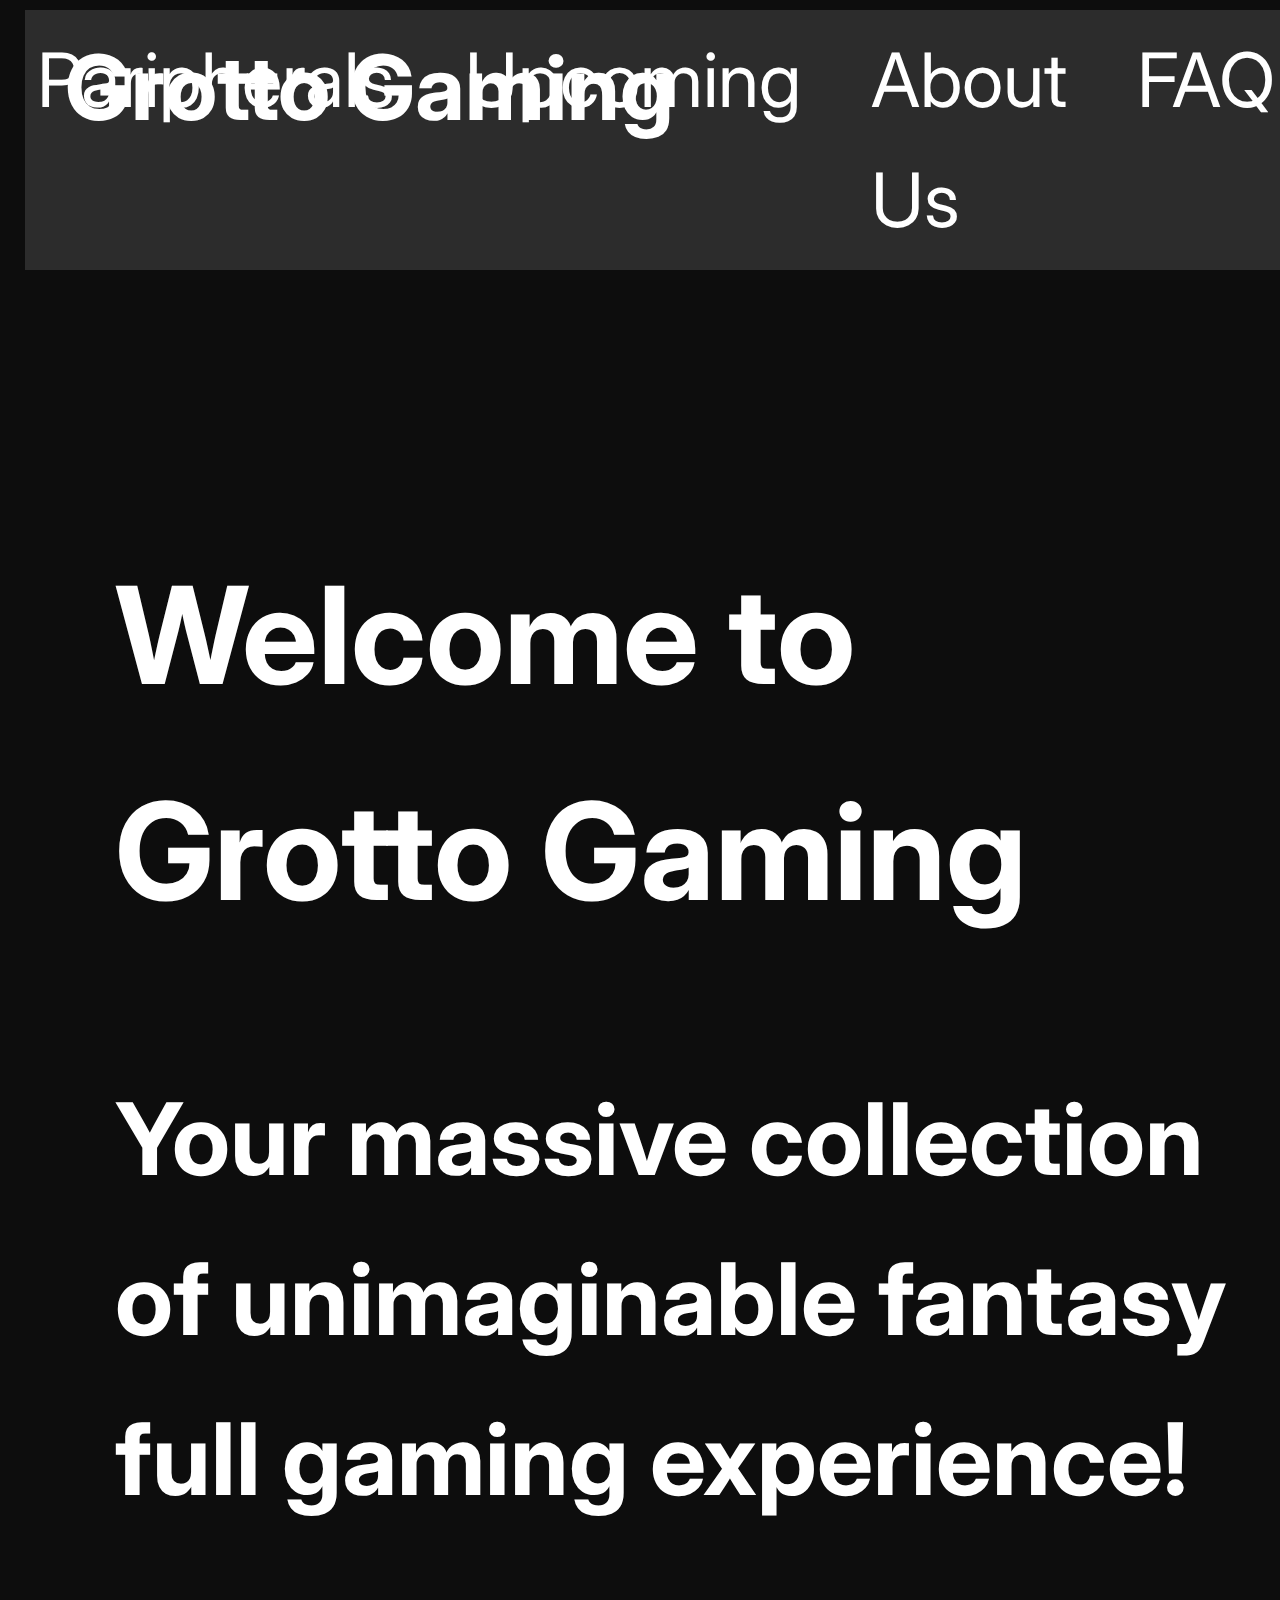
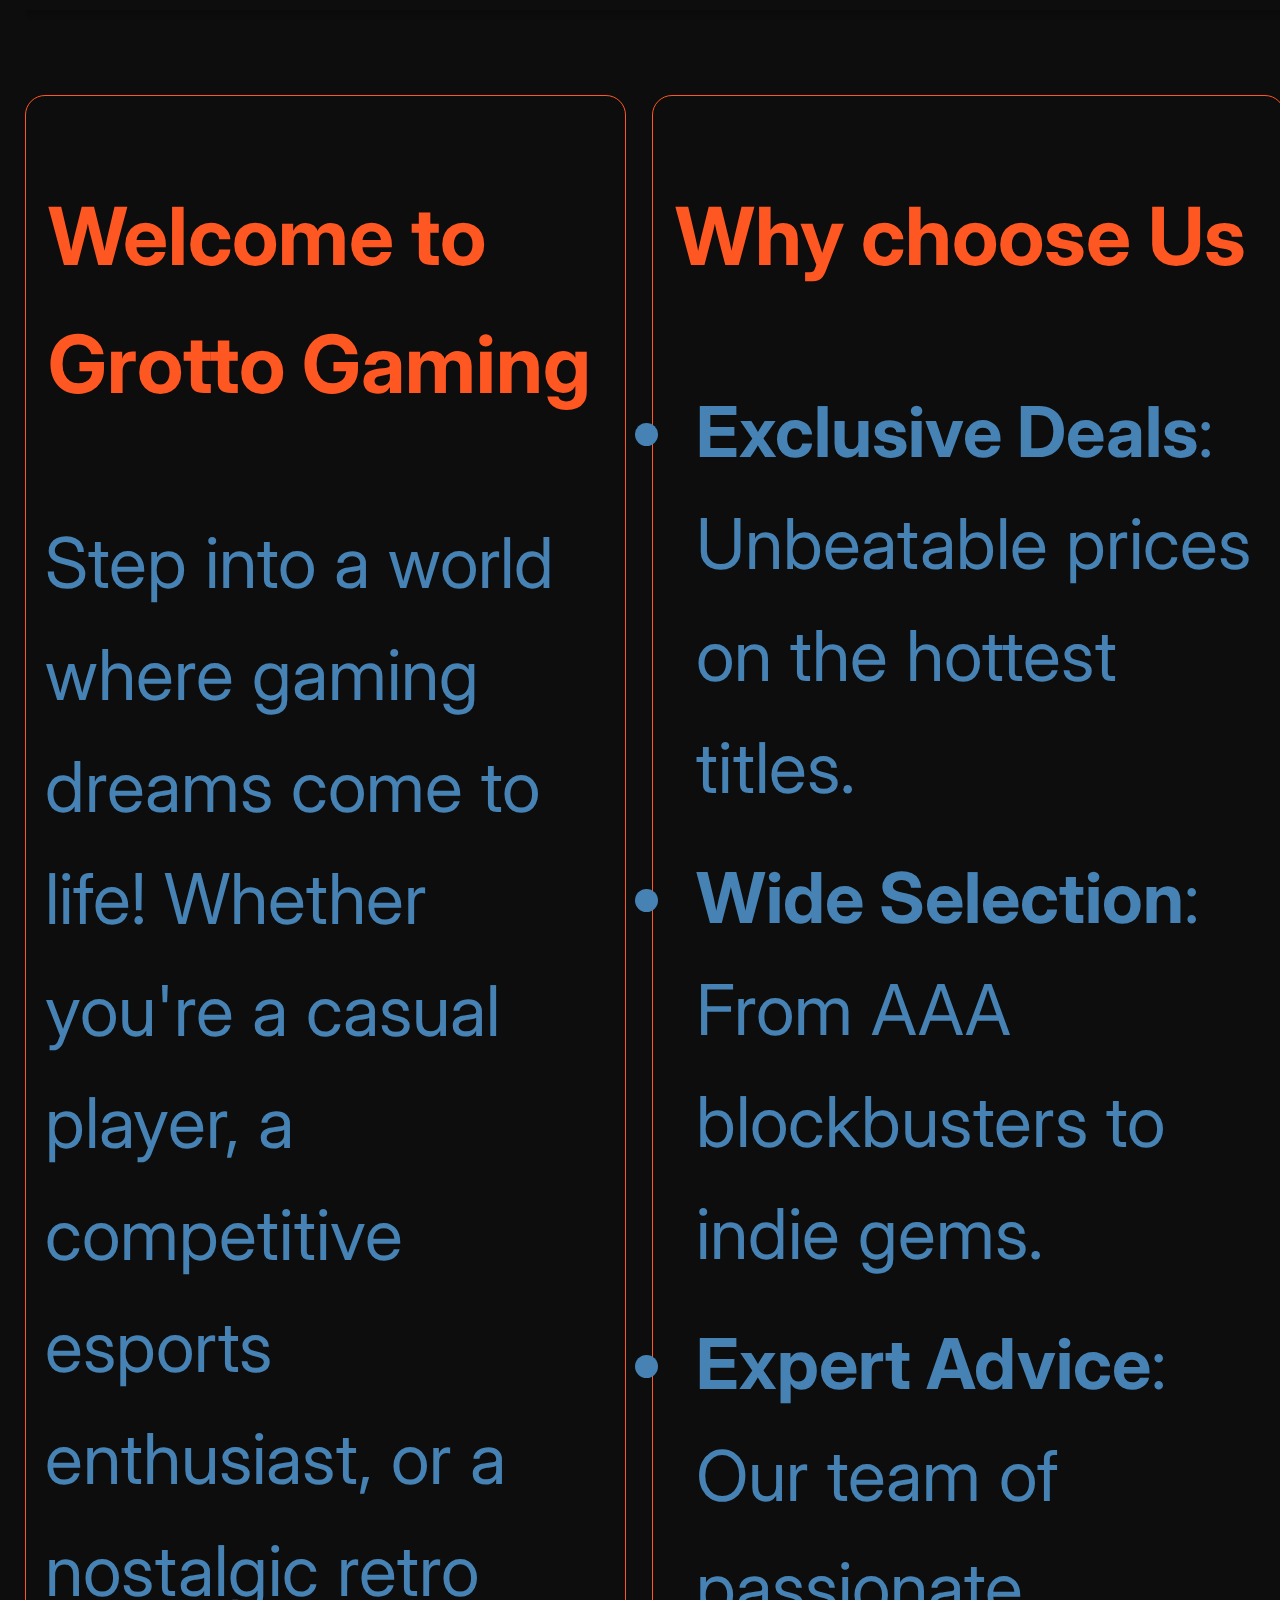
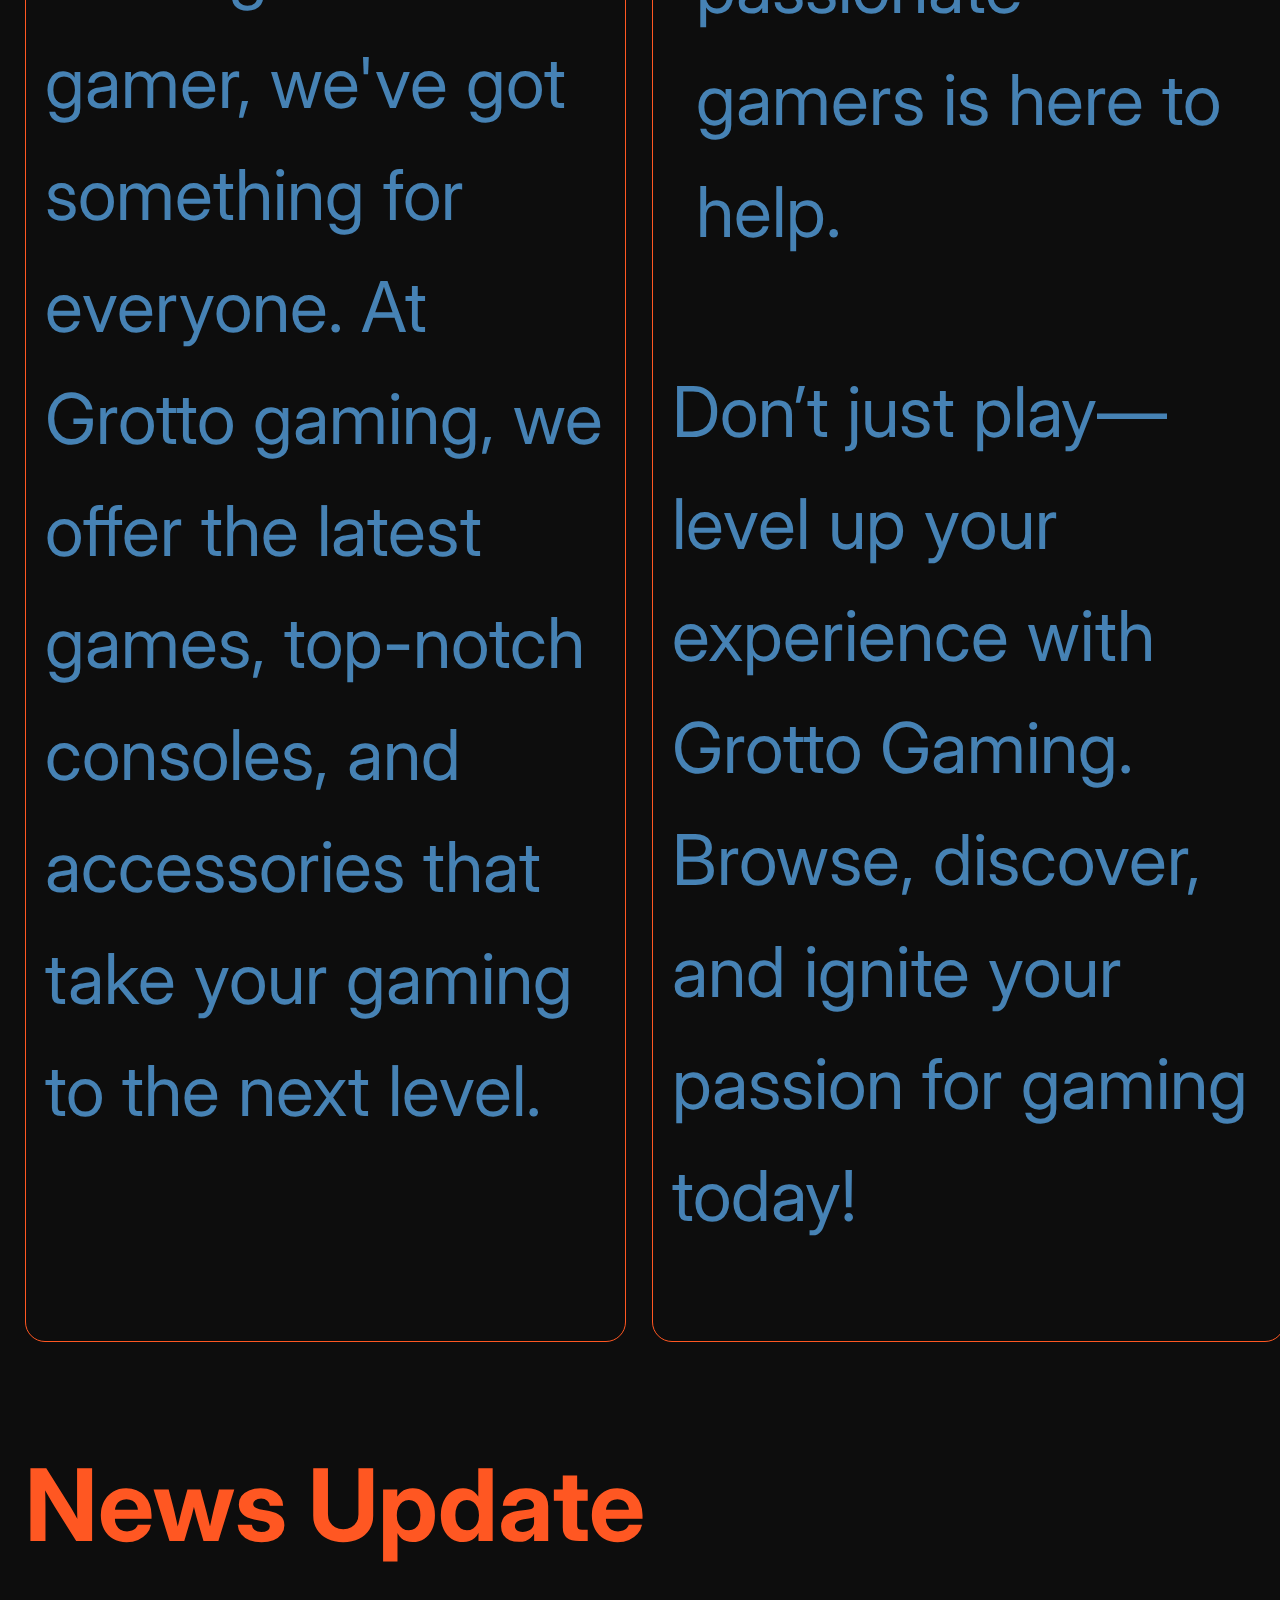
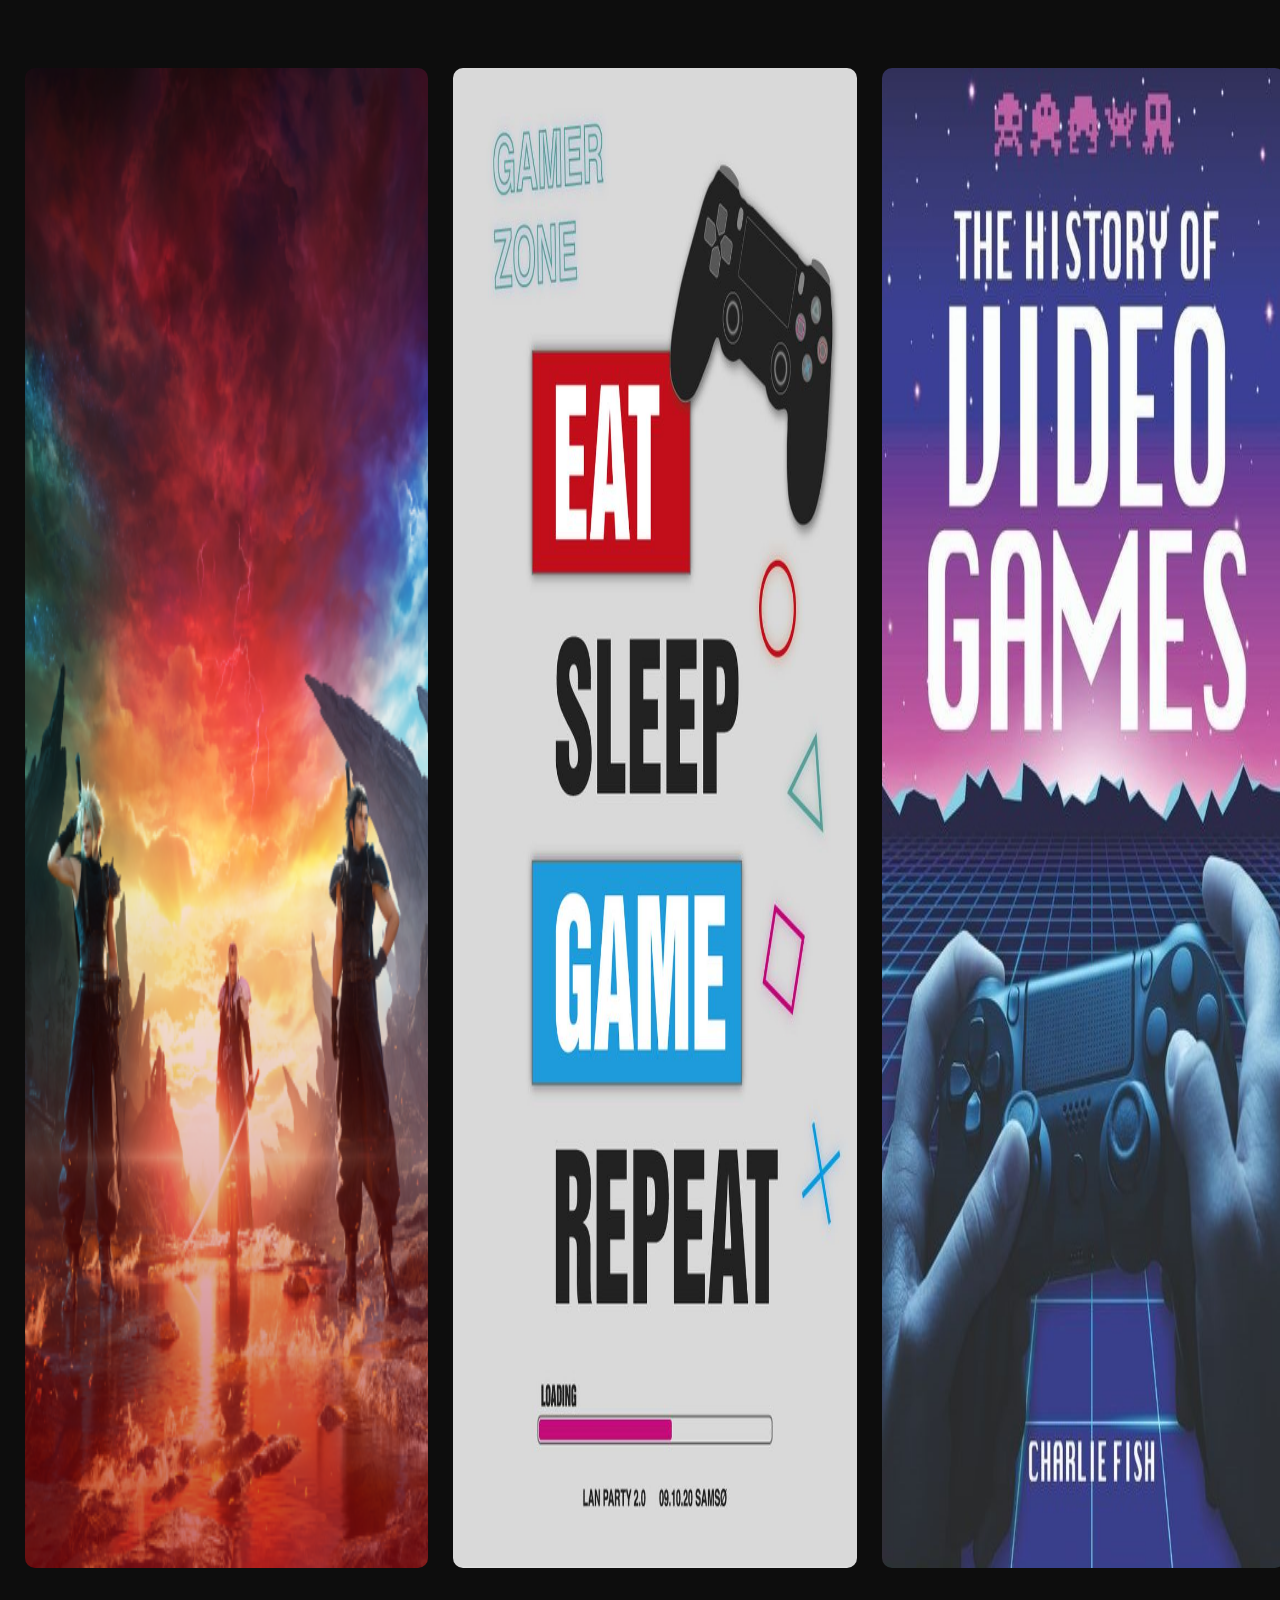
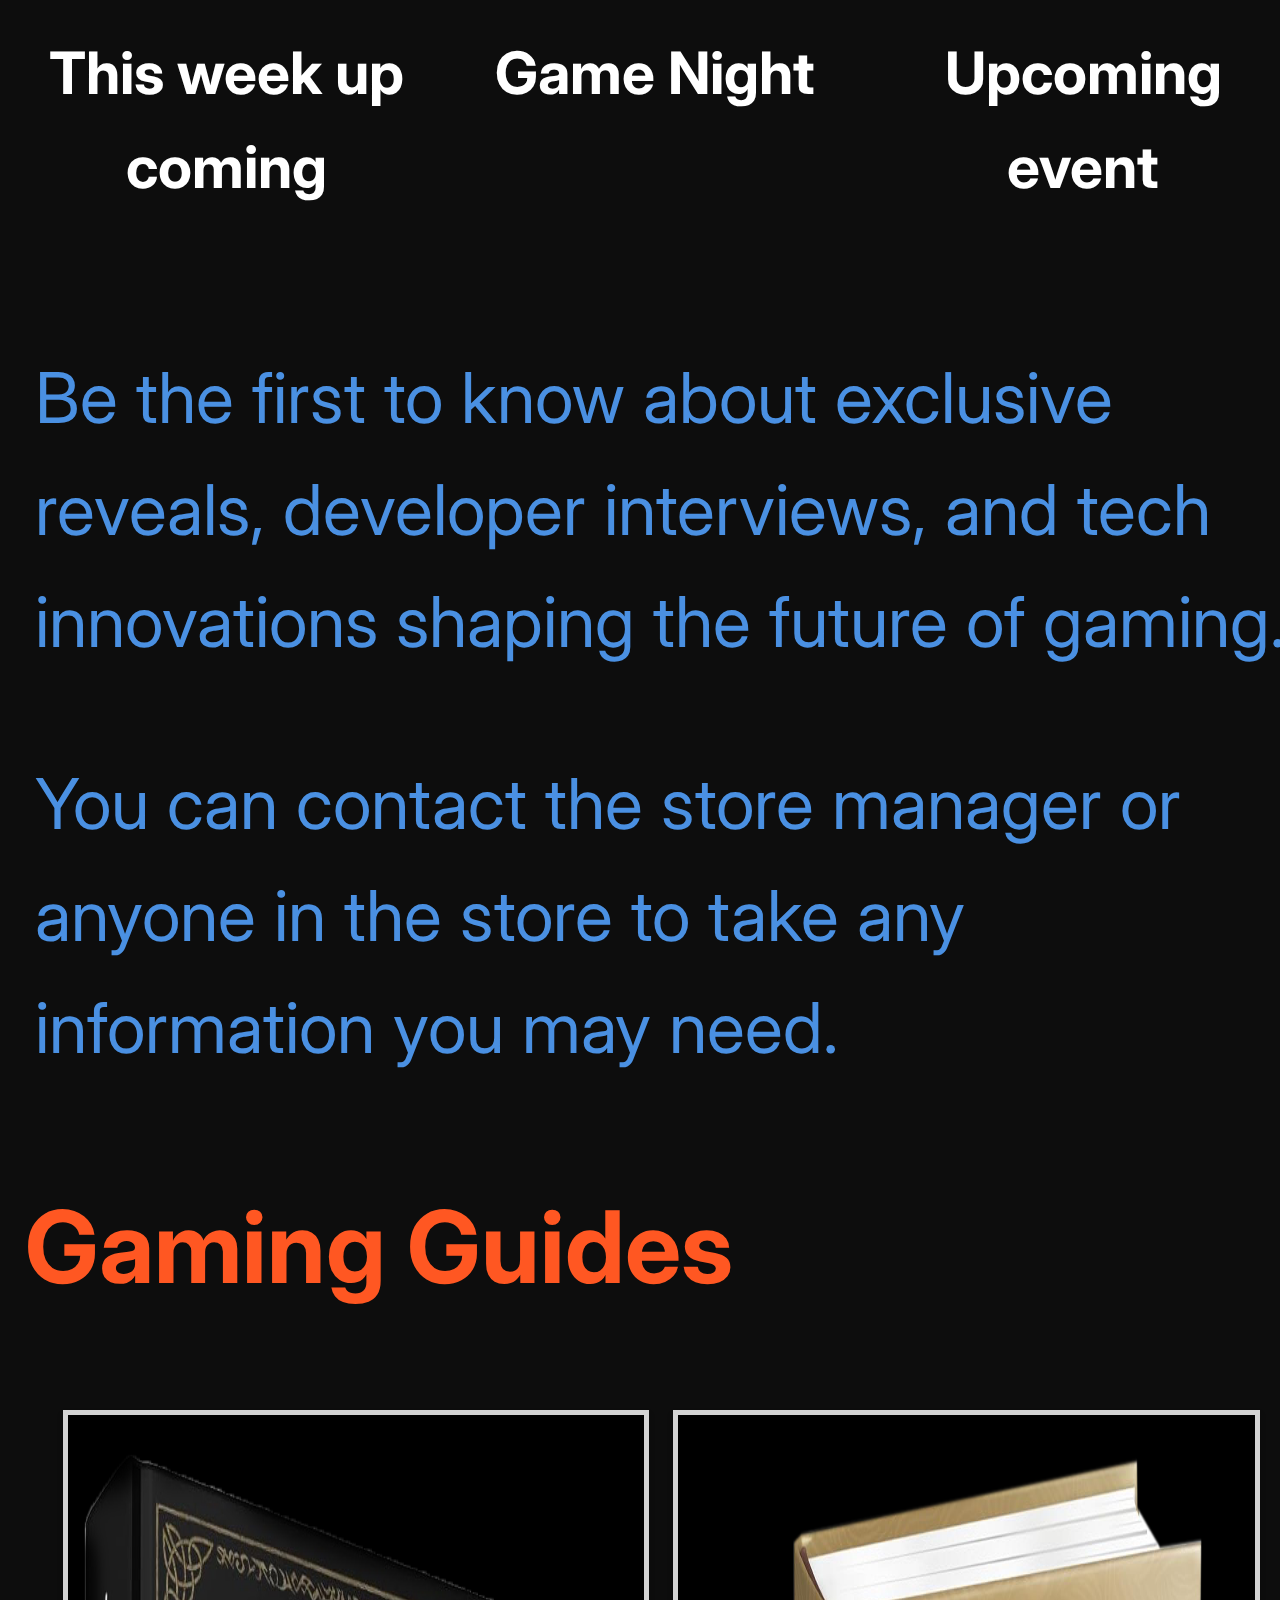
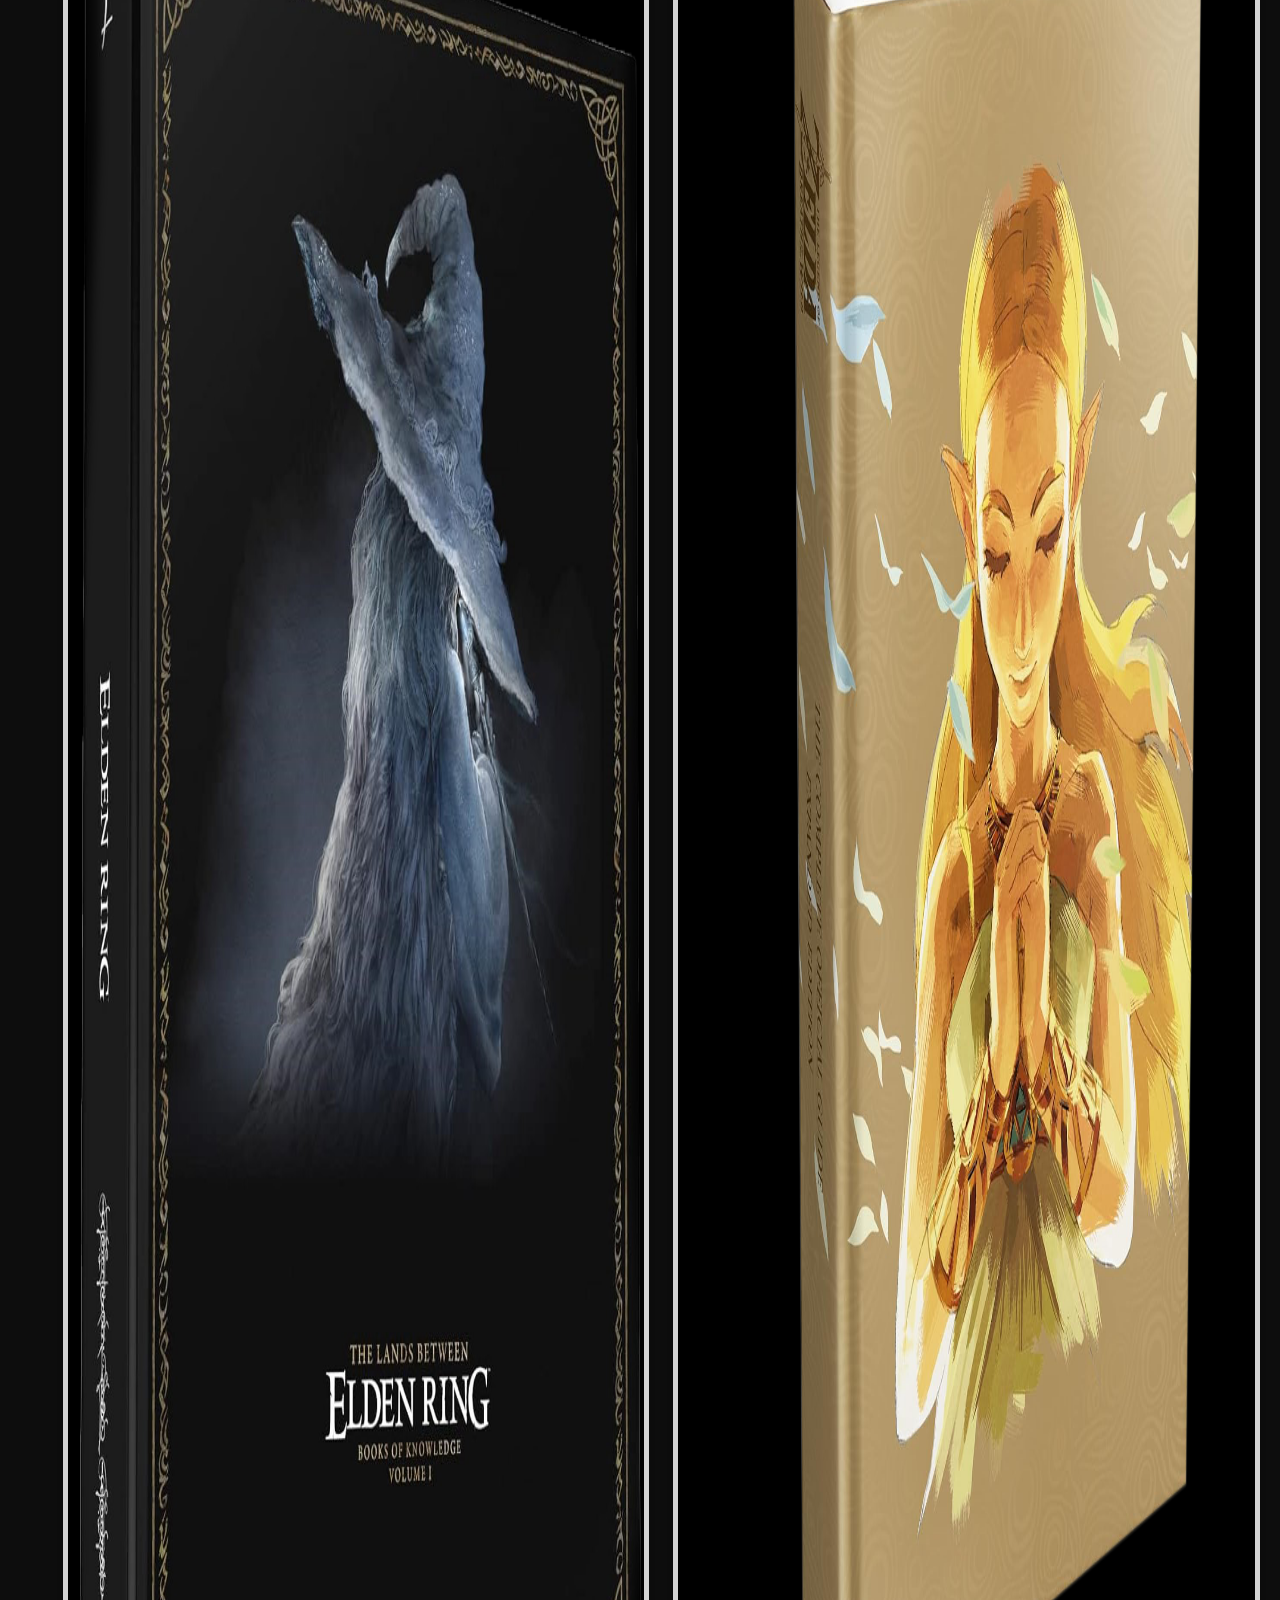
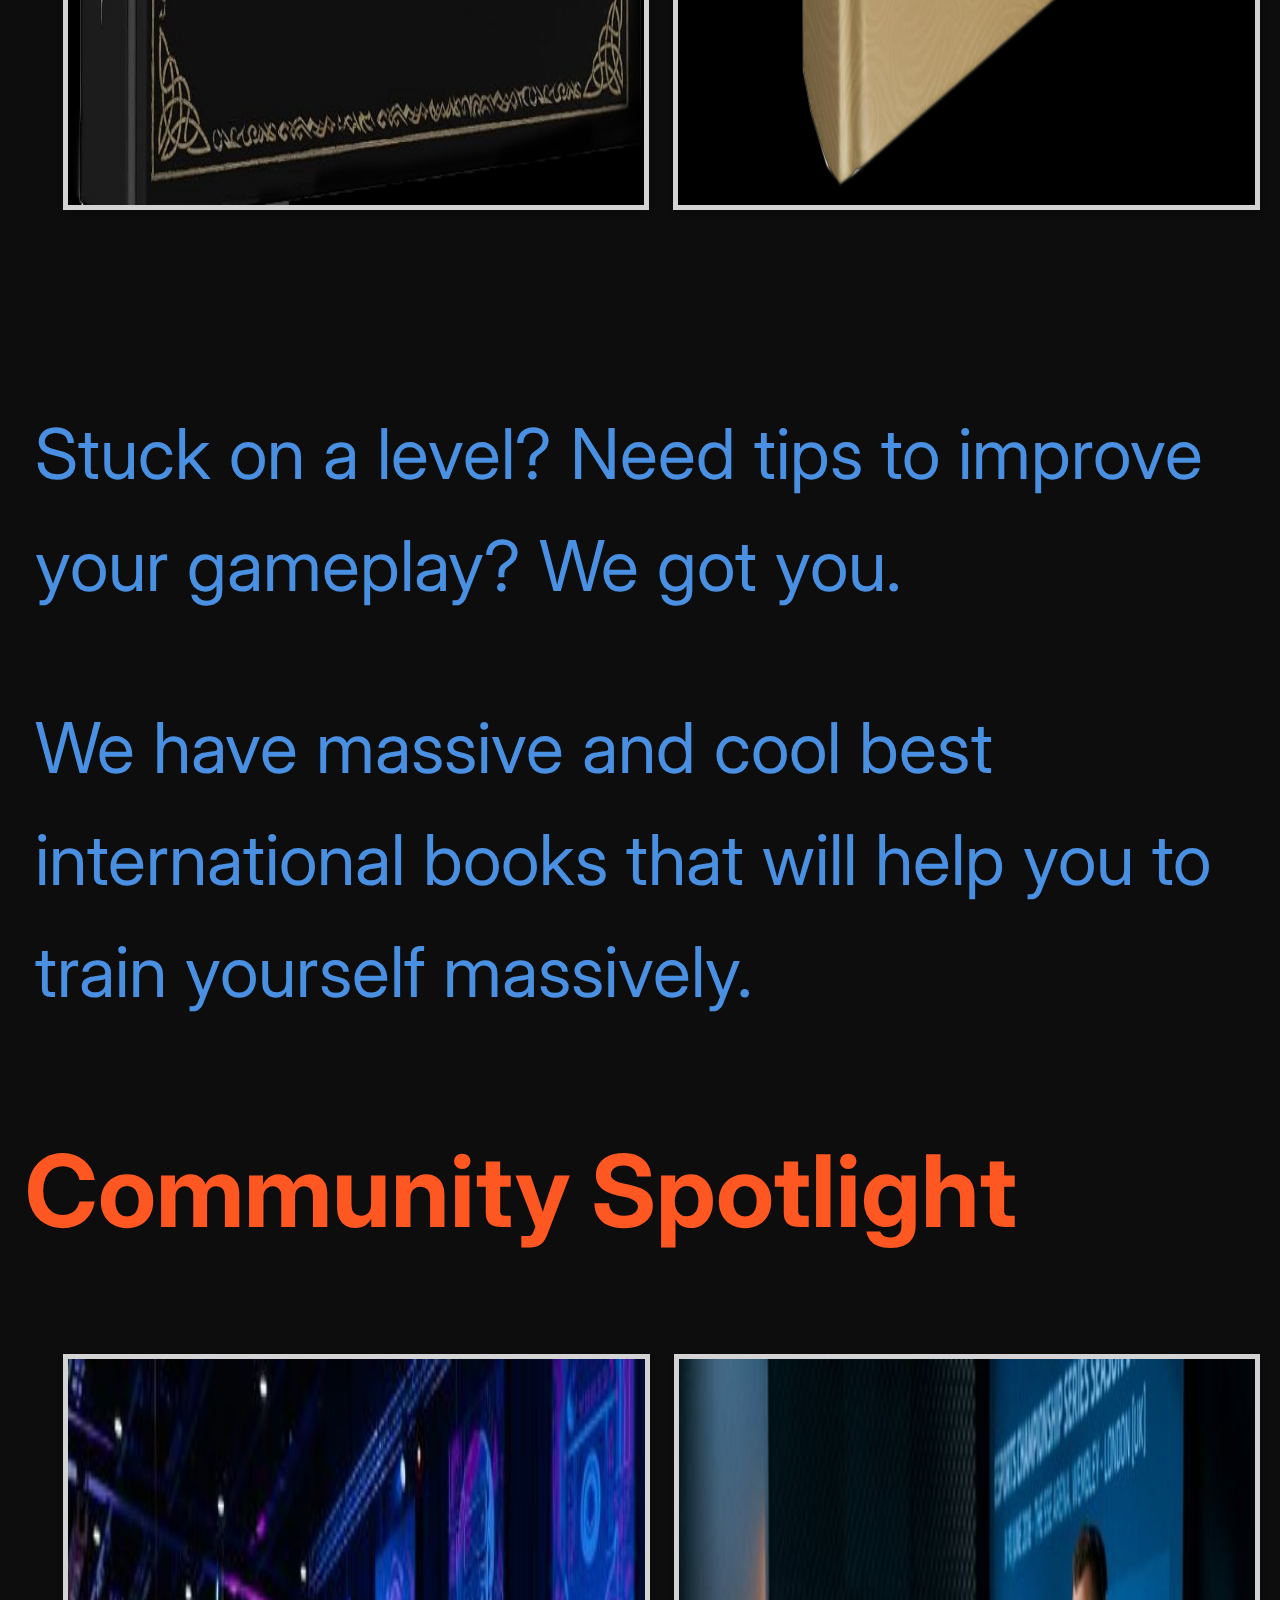
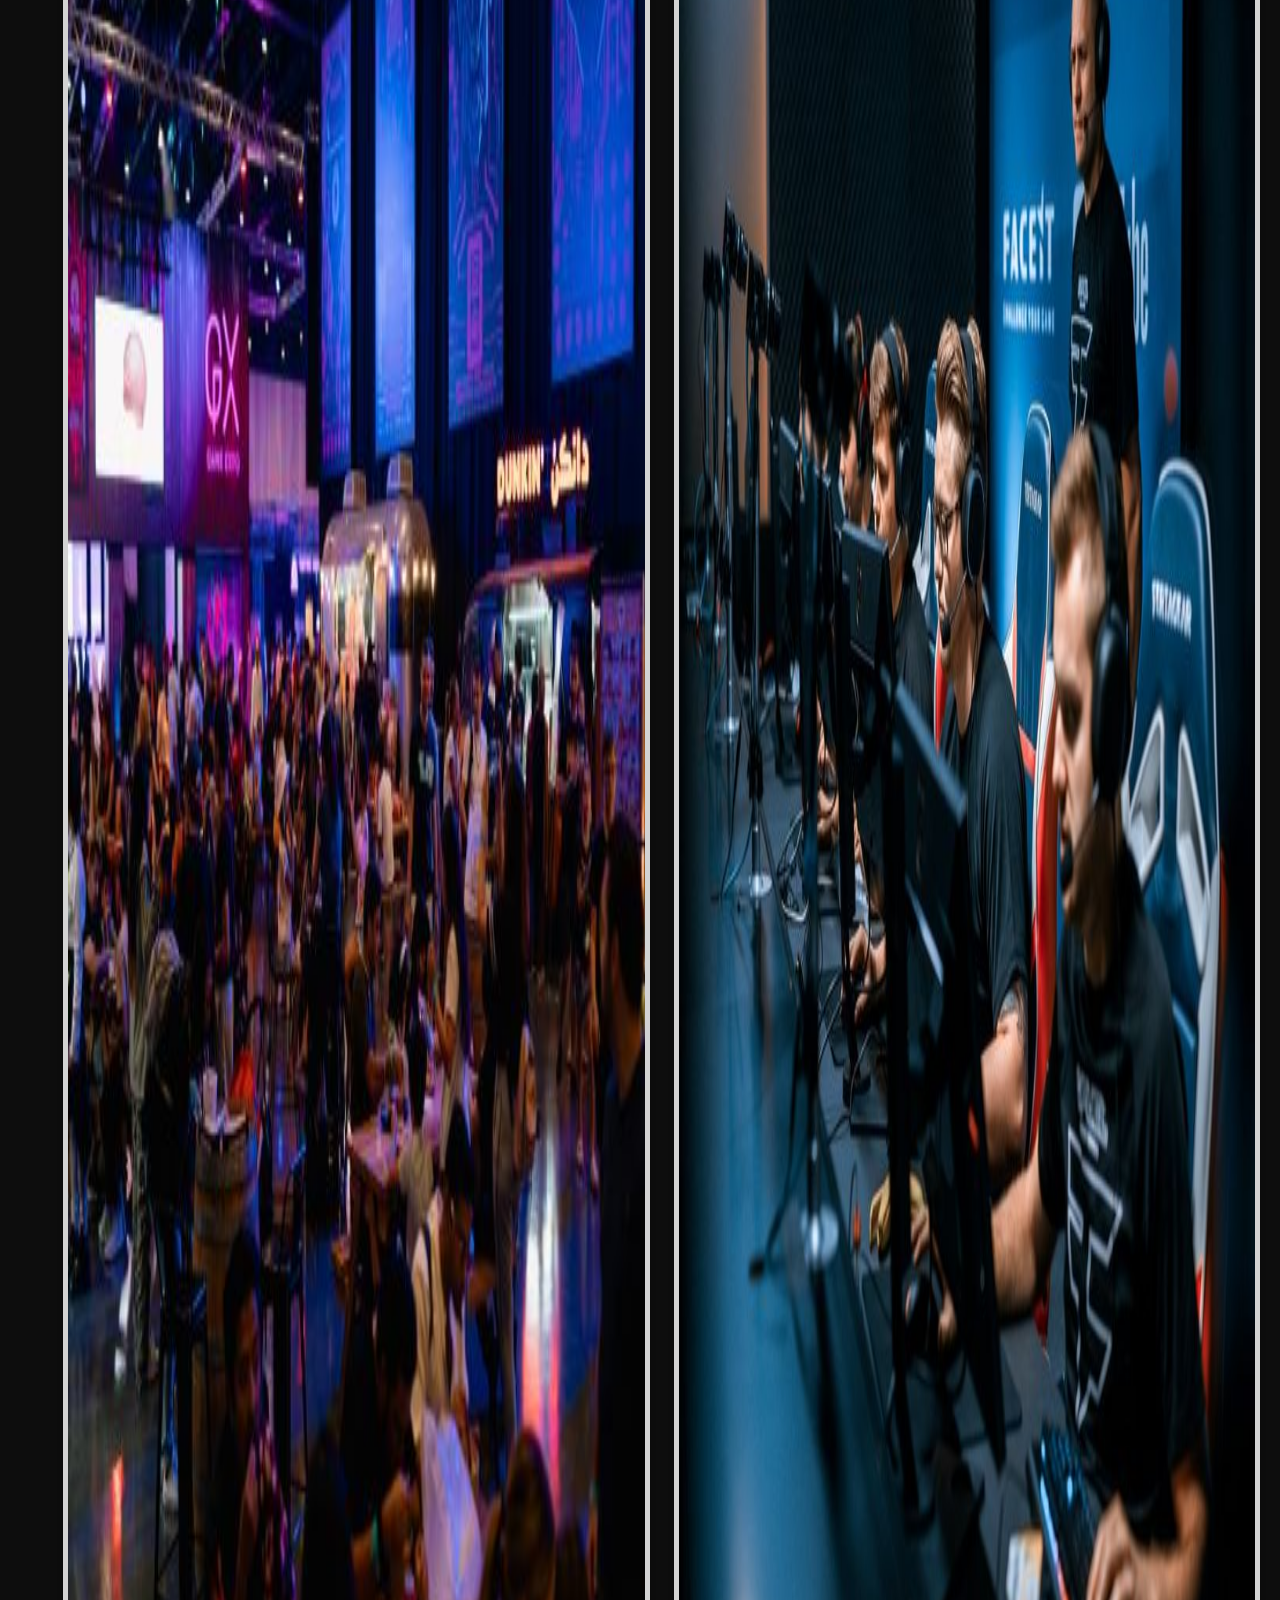
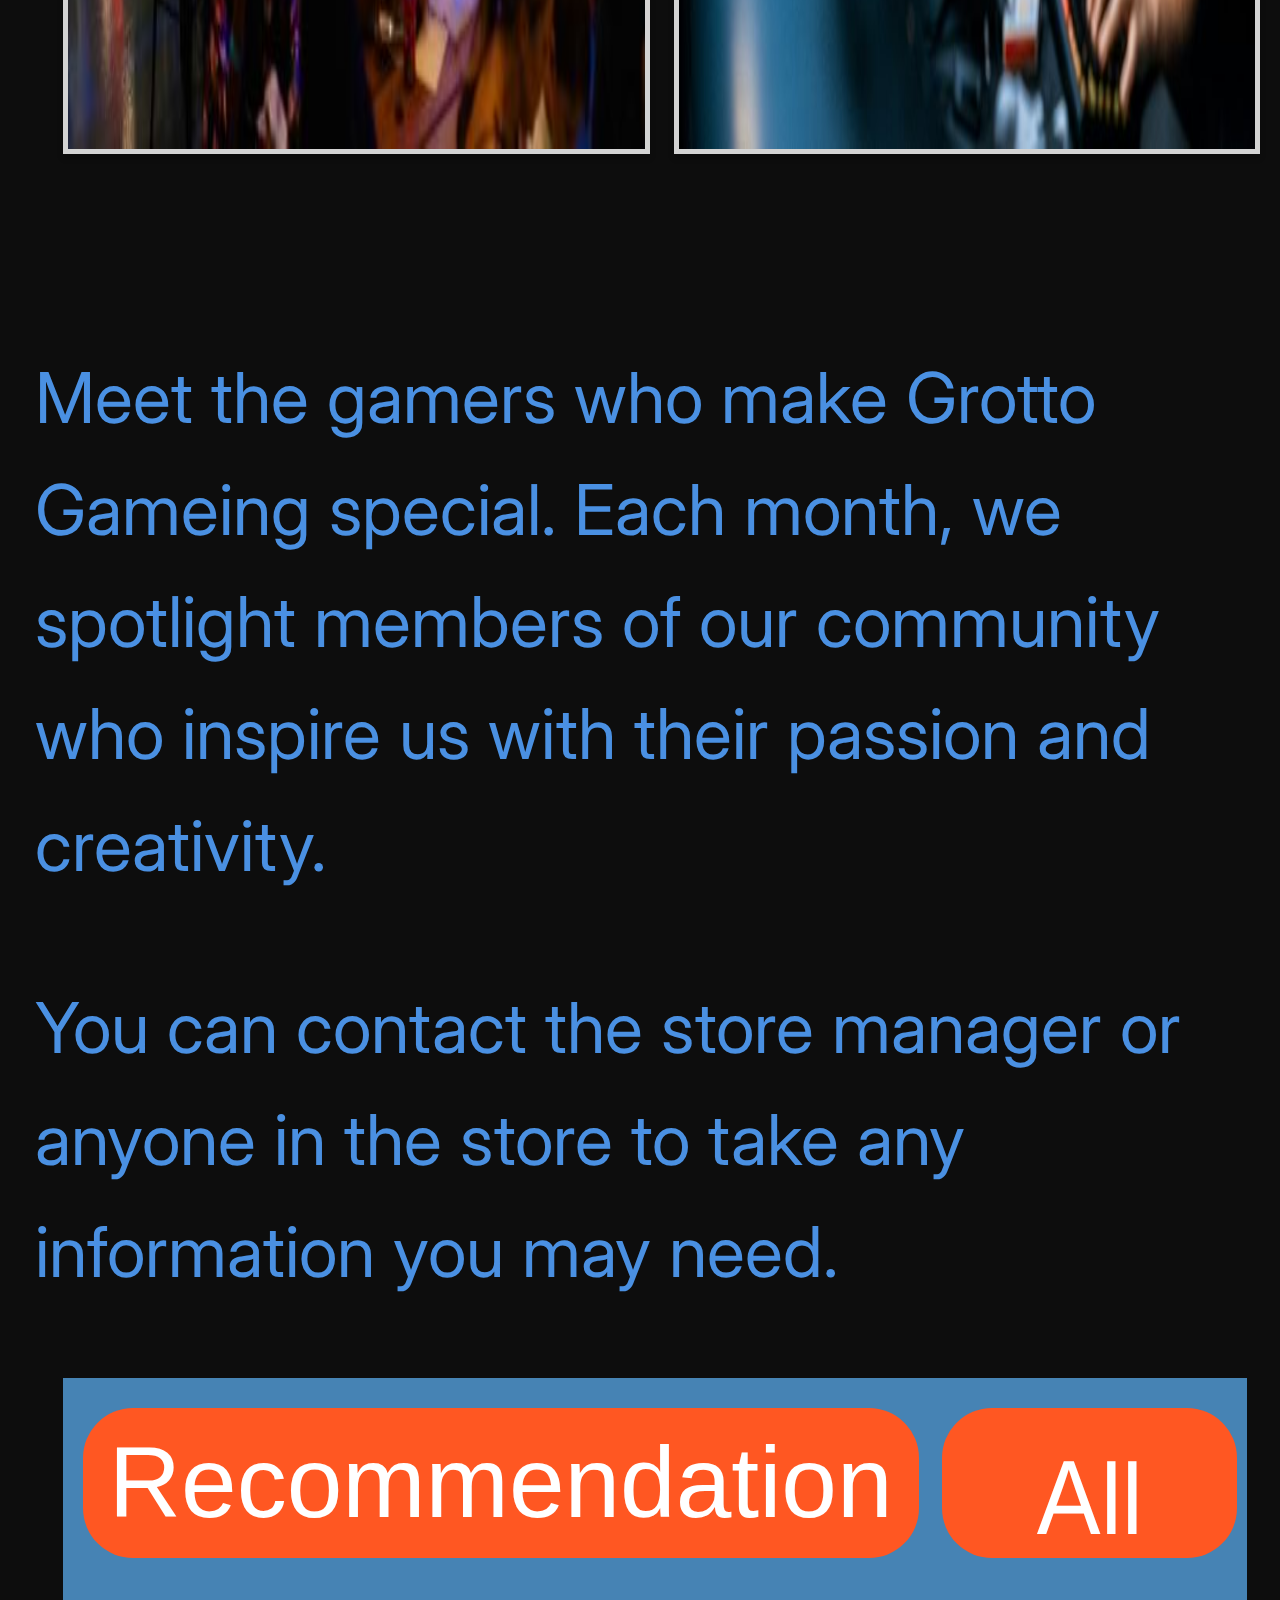
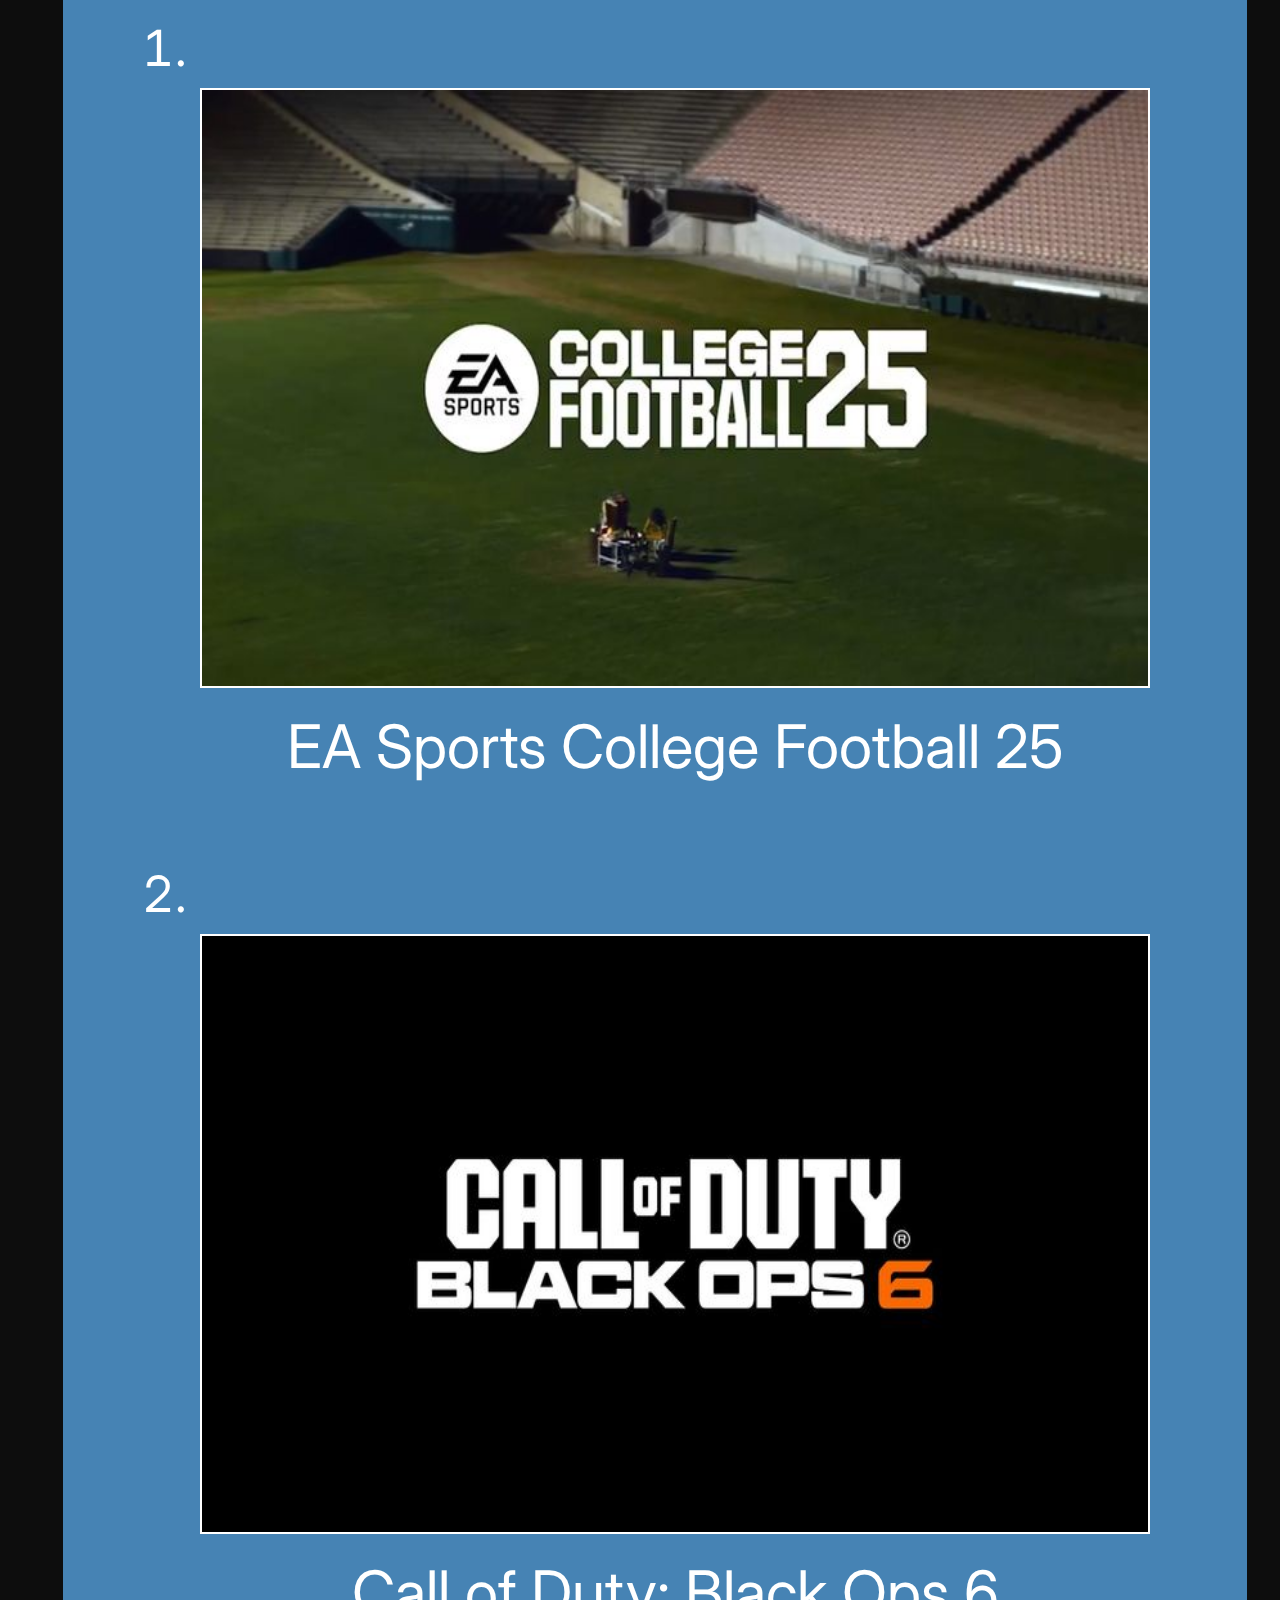
==== index.html @ 23c78274 "Updated files" ====
<!DOCTYPE html>
<html lang="en">
<head>
    <meta charset="UTF-8">
    <meta name="viewport" content="width=device-width, initial-scale=1.0">
    <link href="https://fonts.googleapis.com/css2?family=Inter:wght@400;500;700&display=swap" rel="stylesheet">
    <link href="https://fonts.googleapis.com/css2?family=Inter:wght@400;500;700&display=swap" rel="stylesheet">
    <link rel="apple-touch-icon" sizes="57x57" href="./favicons/apple-icon-57x57.png">
    <link rel="apple-touch-icon" sizes="60x60" href="./favicons/apple-icon-60x60.png">
    <link rel="apple-touch-icon" sizes="72x72" href="./favicons/apple-icon-72x72.png">
    <link rel="apple-touch-icon" sizes="76x76" href="./favicons/apple-icon-76x76.png">
    <link rel="apple-touch-icon" sizes="114x114" href="./favicons/apple-icon-114x114.png">
    <link rel="apple-touch-icon" sizes="120x120" href="./favicons/apple-icon-120x120.png">
    <link rel="apple-touch-icon" sizes="144x144" href="./favicons/apple-icon-144x144.png">
    <link rel="apple-touch-icon" sizes="152x152" href="./favicons/apple-icon-152x152.png">
    <link rel="apple-touch-icon" sizes="180x180" href="./favicons/apple-icon-180x180.png">
    <link rel="icon" type="image/png" sizes="192x192"  href="./favicons/android-icon-192x192.png">
    <link rel="icon" type="image/png" sizes="32x32" href="./favicons/favicon-32x32.png">
    <link rel="icon" type="image/png" sizes="96x96" href="./favicons/favicon-96x96.png">
    <link rel="icon" type="image/png" sizes="16x16" href="./favicons/favicon-16x16.png">
    <link rel="manifest" href="./favicons/manifest.json">
    <meta name="msapplication-TileColor" content="#FF5722">
    <meta name="msapplication-TileImage" content="./favicons/ms-icon-144x144.png">
    <meta name="theme-color" content="#0D0D0D">
    <title>HOME</title>
    <link rel="stylesheet" href="./styles/main.css">

</head>
<body>
    <!---------------------------------------------- navigation --------------------------------->
    <header>
        <div id="navigation-icon">
          <span style="font-size:30px;cursor:pointer" onclick="openNav()">&#9776;</span>
        </div>
        <a href="./index.html" class="logo-text" > Grotto Gaming</a>
        <div id="navigation-mySidenav" class="navigation-sidenav">
          <a href="javascript:void(0)" class="closebtn" onclick="closeNav()">&times;</a>
          
          <nav id="myLinks">
            <a href="./index.html">Home</a>
            <a href="./games.html">Games</a>
            <a href="./console.html">Consoles</a>
            <a href="./peripherals.html">Paripherals</a>
            <a href="./up.html">Upcoming</a>
            <a href="./about.html">About Us</a>
            <a href="./FAQ.html">FAQ</a>
          </nav>
        </div>
        <!---------------------------------------------- navigation ------------------------------------------>
    </header>
    <!----------------------------------------- main video ------------------------------------------------->
    <main class="main_home">
        <div class="home-main-container">
            <!-- https://www.w3schools.com/html/html5_video.asp -->
            <video autoplay muted loop style="width: 100%;" >
                <source src="./Image/Home/Home-main.mp4" type="video/mp4" style="width: 100%;">
                
                Your browser does not support the video tag.
            </video>
            <!-- https://www.pinterest.com/pin/766174955371480524/       -->
            <div class="game-main-text">
                <h1>Welcome to Grotto Gaming</h1>
                <p>Your massive collection of unimaginable fantasy full gaming experience! </p>
            </div>
        </div>
    </main>
    <!----------------------------------------- main video ------------------------------------------------->     
    <section id="home">
        <!------------------------ Intreduction about the store and why chooes us ------------------------------->
        <div class="home-int-container">
            <div>
                <h2 class="home-grid-text-h1">Welcome to Grotto Gaming</h2>
                <p class="home-grid-text">Step into a world where gaming dreams come to life! Whether you're a casual player, a competitive esports enthusiast, or a nostalgic retro gamer, we've got something for everyone. At Grotto gaming, we offer the latest games, top-notch consoles, and accessories that take your gaming to the next level.</p>
            </div>
            <div>
                <h2 class="home-grid-text-h1">Why choose Us</h2>
                <ul class="home-bullets">
                    <li class="home-grid-text"><b>Exclusive Deals</b>: Unbeatable prices on the hottest titles.</li>
                    <li class="home-grid-text"><b>Wide Selection</b>: From AAA blockbusters to indie gems.</li>
                    <li class="home-grid-text"><b>Expert Advice</b>: Our team of passionate gamers is here to help.</li>

                </ul>
                <p class="home-grid-text">Don’t just play—level up your experience with Grotto Gaming. Browse, discover, and ignite your passion for gaming today!</p>
            </div> 
            <!------------------------ Intreduction about the store and why chooes us ------------------------------->
        </div>
        <!------------------------------ image navigation butterns  ------------------------------------------------->
        <!-- I took it down because it wasn't really useful on the website.  -->
            
        <!------------------------------ image navigation butterns  ------------------------------------------------->  
        </div>
        <!---------------------------------------- 3 sections in the home page  ------------------------------------->
        <div class="home-3-section-container">
            <h2 class="home-section-heder">News Update</h2>
            <div class="home-news-container">
                <div>
                    <img src="./Image/Home/home_news-2.png " alt="News Imagers">
                    <h3>This week up coming</h3> 
                </div>
                <div>
                    <img src="./Image/Home/home_news.jpg"  alt="News Imagers">
                    <!-- link = https://www.pinterest.com/pin/37436240648570365/  -->
                    <h3>Game Night</h3> 
                </div>
                <div>
                    <img src="./Image/Home/home_news-3.jpg"  alt="News Imagers">
                    <!-- link = https://www.pinterest.com/pin/37436240648570365/  -->
                    <h3>Upcoming event</h3> 
                </div>
                
            </div>
            <p class="home-section-heder-p"> Be the first to know about exclusive reveals, developer interviews, and tech innovations shaping the future of gaming.</p>
            <p class="home-section-heder-p">You can contact the store manager or anyone in the store to take any information you may need.</p>
            <h2 class="home-section-heder">Gaming Guides</h2>
            <div class="home-guides-container">
                <div>
                    <img src="./Image/Home/home-guide-1.png" alt="Gaming Guide Imagers" style="width: 100%;">
                     <!-- link =  https://www.amazon.com/Elden-Ring-Official-Strategy-Guide/dp/3869931140/ref=sr_1_2?crid=2HWYRDYK45POS&dib=eyJ2IjoiMSJ9.[base64].iPh1K5n8HJ_gXhseOfi_b9lCf3HVFvK-gCQdmaUvj1U&dib_tag=se&keywords=game+guide&qid=1735624446&s=books&sprefix=game+gu%2Cstripbooks-intl-ship%2C437&sr=1-2-->
                </div>
                <div>
                    <img src="./Image/Home/home-guide.png"  alt="Gaming Guide Imagers 2" style="width: 100%;" >
                    <!-- link = https://www.amazon.com/Legend-Zelda-Complete-Official-Expanded/dp/1911015486  -->
                </div>
                
            </div><br>
            <p class="home-section-heder-p">Stuck on a level? Need tips to improve your gameplay? We got you.</p>
            <p class="home-section-heder-p">We have massive and cool best international books that will help you to train yourself massively.</p>
            <h2 class="home-section-heder"> Community Spotlight</h2>
            <div class="home-community-container">
                <div>
                    <img src="./Image/Home/home-Community-1.jpg" alt="Community Spotlight Imagers" style="width: 100%;">
                     <!-- link =  https://www.pinterest.com/pin/1115485401445334868/-->
                </div>
                <div>
                    <img src="./Image/Home/home-Community-2.jpg"  alt="Community Spotlight Imagers 2" style="width: 100%;" >
                    <!-- link = https://www.pinterest.com/pin/863776403552106678/ -->
                </div>
                
            </div><br>
            <p class="home-section-heder-p"> Meet the gamers who make Grotto Gameing special. Each month, we spotlight members of our community who inspire us with their passion and creativity.</p>
            <p class="home-section-heder-p">You can contact the store manager or anyone in the store to take any information you may need.</p>
        </div>
        <!---------------------------------------- 3 sections in the home page  ------------------------------------->
        <!------------------------------------------------ recommendation banner  ---------------------------------->
        <div class="home-banner">
            <div class="home-recommendation-buttons">
                <button class="home-recommendation-buttons-buttons" id="recommendation">Recommendation</button>
                <a class="home-recommendation-buttons-buttons" href="./games.html" id="all">All</a>

            </div>
            <ol>
                <div class="recommendation-container">
                    <!-- In the wireframe for the recommendation section, I used a normal numbered list to display the recommendation games. However, it was not goog on website, so it been replaced with a visually appealing banner that showcases the games along with their images. -->
                        <div class="recommendation-game">
                            <!-- https://www.pinterest.com/pin/592364157265360217/ -->
                            <li></li><img  class="banner-image" src="./Image/Home/recommend 1.jpg" alt="recommendation 1" >
                            <p>EA Sports College Football 25</p>
                        </div>
                        <div class="recommendation-game">
                        <!-- https://www.pinterest.com/pin/192388215326646506/ -->
                            <li></li><img  class="banner-image" src="./Image/Home/recommend 2.jpg" alt="recommendation 2" >
                            <p>Call of Duty: Black Ops 6</p>
                        </div>
                        <div class="recommendation-game">
                        <!-- https://www.pinterest.com/pin/714946509633903673/ -->
                            <li></li><img  class="banner-image" src="./Image/Home/recommend 3.jpg" alt="recommendation 3" >
                            <p>Helldivers 2</p>
                        </div>
                        <div class="recommendation-game">
                        <!-- https://www.pinterest.com/pin/168251736076907522/ -->
                            <li></li><img  class="banner-image" src="./Image/Home/recommend 4.jpg" alt="recommendation 4" >
                            <p>Sonic X Shadow Generations</p>
                        </div>
                </div>
            </ol>
            
        </div>
        
        <!--------------------------------------- recommendation banner  ------------------------------------------------>         
    </section>
    <!----------------------------------------------- footer ------------------------------------------------------------->
    <footer>
        <div class="footer-container">
           
            <div>
                <h2 id="contact_us"><b>Contact Us</b></h2>
                <p>leave us a message:</p>
                <form>
                    <input type="text" id="fname" name="firstname" placeholder="Your name.."  >
                    <input type="text" id="lname" name="lastname" placeholder="Your last name.." >
                    <input type="email" id="emal" name="email" placeholder="Your email.." >
                    <textarea id="subject" name="subject" placeholder="Write your message.." style="height:170px"></textarea><br>
                    <input type="submit" value="Submit" >
                </form>
            </div>
            <div>
                <img id="footer-logo" src="./Image/Logo.png" alt="logo">
            </div>

        </div>
        <!-- https://www.flaticon.com/ -->
        <div class="footer-icon">
            <div class="icon"><img class="icon-img" src="./Image/Footer/facebook.png" alt="icon img 1" ></div>
            <div class="icon"><img class="icon-img" src="./Image/Footer/instagram.png"alt="icon img 2"></div>
            <div class="icon"><img class="icon-img" src="./Image/Footer/pinterest.png" alt="icon img 3"></div>
            <div class="icon"><img class="icon-img" src="./Image/Footer/tik-tok.png" alt="icon img 5" ></div>
        </div> 
        <p id="footer-right">&copy; 2025 Grotto gameing Company. All rights reserved.</p>
    </footer>
    <!----------------------------------------------------------- footer -------------------------------------------------->
    <script src="./scripts/game-store.js"></script><!--link the scrip file --> 
</body>
</html>
---- styles/main.css ----
/* https://www.w3schools.com/css/default.asp */
body {
    color: #ffffff;/* Sets the text color to white */
    font-family: 'Inter', 'Open Sans', Arial, sans-serif;
    font-size: 15px;
    line-height: 1.6; /* Sets the line height to 1.6 times the font size for better readability */
    margin: 15px;
    padding: 10px;
    background-color: #0D0D0D;/* Sets the background color to a dark (#0D0D0D) */
    overflow-x: hidden; /* Prevents horizontal scrolling by hiding any content overflowing on the x-axis */
    width: 100%;

}
h1{
    color: #FF5722;/* Sets the heading color to a vibrant orange  */
    text-align: center; /* Centers the text alignment for the h1 element */ 
}

h2{
    color: #4682B4 ;/* Sets the color of secondery coler a soft blue  */
   
}

/* navigation  */

header{
    transition: background-color .5s;/* Smoothly transitions the header's background color over 0.5 seconds */
    position: fixed; /* Keeps the header fixed at the top of the page */
    width: 100%;
    z-index: 1000;/* Ensures the header stays above other elements on the page */

}
.navigation-sidenav {
    height: 95%;
    width: 0;
    position: fixed;/* Keeps the sidebar fixed to the left side of the viewport */
    z-index: 1;/* Places the sidebar above most content but below the header */
    top: 0;
    left: 0;
    background-color: #111; /* Sets a dark background color for the sidebar */
    overflow-x: hidden;/* Hides horizontal overflow content within the sidebar */
    transition: 0.5s;/* Adds a smooth transition when the sidebar's width changes */
    padding-top: 60px;
}
  
.navigation-sidenav a {
    padding: 8px 8px 8px 32px;
    text-decoration: none;/* Removes underline styling from links */
    color: #FFFFFF;
    display: block;/* Ensures each link is displayed as a block for better spacing */
    transition: 0.3s;
    font-size: 30px;
}
  
.navigation-sidenav a:focus {
    color: #f1f1f1; /*change the back ground coler when clicking the navigation menu */

}
  
.navigation-sidenav .closebtn {
    position: absolute; /* Positions the close button relative to the sidebar */
    top: 0;
    right: 25px;
    margin-left: 50px;
}
.logo-text{
    text-decoration: none;
    color: #ffffff; /* logo font color */
    font-weight: bold;
    position: absolute; /* Place it independently */
    top: 6px; /* Adjust vertical positioning */
    left: 60px; /* Adjust horizontal positioning */ 
    font-size: 50px; /* Adjust size */
    z-index: 1100; /* Ensure it appears above other elements */
    transition: margin-left 0.5s ease; /* Smooth movement */
}
#navigation-icon {
    transition: margin-left .5s;
    padding: 16px;
    background-color: #2c2c2c;  /* navigation bar background color */
    width: 100%;
    margin-bottom: 10px;
    padding-right: 16px;
    border-radius: 20px;
    color: #ffffff;  /* hammberger mark color */
    
}
/* end of the navigation */


/* footer */
.footer-container{
    width: 85%;
    position: relative;/* Relative positioning for all elements inside the tag */
    padding: 2%;
    justify-content: center;/* Center the content horizontally */
    margin: 3%;
}

/* Styles for the contact us heading */
#contact_us { 
    color: #0056b3;
    text-align: center;/* Center-align the text */
    font-size:40px;    
}

/* Styling for text inside divs within the footer container */
.footer-container div p{
    color: #ffffff;
}
/* contact from */
input[type=text], select, textarea {
    width: 100%;/* Make input fields span full width */
    padding: 12px;
    border: 1px solid #ff5722;/* Set border color to match theme */
    margin-top: 6px;
    margin-bottom: 16px;
    resize: vertical;/* Allow vertical resizing of textarea */
    background-color: #000000;
    font-size: 30px;
    color: #333333;   
}

/* Styles for email input fields */
input[type=email] {
    width: 100%;
    padding: 12px;
    border: 1px solid #ff5722;
    margin-top: 6px;
    margin-bottom: 16px;
    resize: vertical;/* Allow resizing */
    background-color: #000000;
    font-size:30px;
}
/* Focus styles */
input[type=text]:focus {
    background-color: #4682b4;/* Change background color on focus */
    color: #ffffff;/* Change text color on focus */
} 
/* Focus styles */
input[type=email]:focus {
    background-color: #4682b4;
    color: #ffffff;
} 
/* Focus styles */
textarea:focus {
    background-color: #4682b4;
    color: #ffffff;
}
/* Styles for the submit button */   
input[type=submit] {
    background-color: #ff5722;
    color: #ffffff;
    padding: 12px 20px;
    border: none;
    cursor: pointer;
    height: 65px;
    font-size: 100%;
    text-align: center;/* Center-align the button text */
}

input[type=submit]:hover {
    background-color: #4682b4; /* Change background color on hover */
}
/* end of the contact from */
#footer-logo{
    justify-content: center;
    padding: 20px;
    width: 75%;
    height: 75%;
    position: relative;/* Relative positioning for adjustments */
}


/* social media icons flexboxe */
/* Styles for social media icons */
.icon-img{
    width: 50px;
    height: 50px;
    
}
.footer-icon{
    display: flex;/* Use flexbox for alignment */
    justify-content: left;/* Align icons to the left */
    gap: 13px;
    margin: 5%;
    
}
/* Styles for the footer text on the copy right side */
#footer-right{
    text-align: center;
    color: #999999;
}
/* end of the footer */

/* Start of home page */
/* main imge of the ome page */
section{
    margin-top: 5%;
}
.home-main-container{
    margin-top: 100px;
    width: 100%;
    overflow: hidden; /* Prevents overflow of content */
    text-align: left;
    border-radius: 20px;
    
    
}
/* Video styles */
video{
    object-fit: cover;  /* Ensures the video covers its container */
    box-shadow: 0px 4px 6px rgba(0, 0, 0, 0.2);/* Adds shadow for video*/
    
}
.game-main-text{
    
    top: 3%;
    text-align: left;
    font-weight: bold;
    bottom: 2%;
}


/* main imge of the home page */
/* interoduction  */
.home-int-container{
    position: relative;
    margin-top: 2%;
    display: grid;/* Sets layout to grid */
    grid-template-columns: auto auto;/* Two-column layout */
    gap: 2%;
    width: 100%;

}
.home-int-container div{
    border: 1px solid #FF5722;
    padding: 10px;
    border-radius: 20px;  /* Rounds the corners */

}

.home-grid-text-h1{
    padding-left: 2%;
    color: #FF5722;
}
.home-grid-text {
    color: #4682b4;
    
}
.home-bullets{
    padding-left: 4%;
}

/* 3 sectiones iin the home page */
/* section 1 */
.home-section-heder{
    color: #FF5722;
    text-align: left;/* Aligns text to the left */
    position: relative;/* Positions element relative to its normal position */

}
/* section hedders styles */
.home-section-heder-p{
    color: #4a90e2;
    position: relative;
}
/* News container styles */
.home-news-container{
    display: flex;/* Sets layout to flexbox */
    width: 100%;
    gap: 2%; /* Adds space between items */
    justify-content: center;/* Centers the content */
}
.home-news-container div{
    width: 100%;  
    justify-items: center;/* Centers items */
}
/* News images styles */
.home-news-container div img{
    width: 100%;
    height: 300px;/* Sets fixed height */
    border-radius: 10px;
}
/* News titles styles */
.home-news-container div h3{
    text-align: center;   
}
/* end section 1 */


/* Section 2 and 3 containers */
.home-guides-container, .home-community-container{
    display: grid;/* Sets layout to grid */
    margin: 3%;
    gap: 4%;/* Adds space between grid items */
}
.home-guides-container div img, .home-community-container div img{
    border: 5px solid #d3d3d3;
    box-shadow: 0px 4px 6px rgba(0, 0, 0, 0.2);/* Adds shadow for depth */
    height: 700px;/* Sets fixed height */
    position: relative;
}
/* end section 2 */
/* Recommendation banner */
.home-banner {
    background-color: #4683b4;
    color: #fff;
    text-align: center;
    margin: 3%;
    padding: 10px;
}


.recommendation-container {
    display: flex;/* Sets layout to flexbox */
    width: 100%;
    justify-content: center;/* Centers the content */
    gap: 3%;
    margin-bottom: 20px;
    margin-top: 20px;
    margin-right: 20px;
    flex-wrap: wrap;/* Wraps items to the next line if necessary */
}

.recommendation-container {
    width: 100%;/* Full width of container */
}

.banner-image{
    border: 2px solid #fff;
    width: 100%; /* Full width of parent container */
}

/* Recommendation game text styles */
.recommendation-game p {
    margin-top: 10px; /* Adds space above the text */
    font-size: 16px;
    color: #ffffff;
} 

/* Recommendation buttons */
.home-recommendation-buttons {
    display: flex;  /* Sets layout to flexbox */ 
    gap: 2%;/* Adds space between buttons */
    padding-top: 10px;
    padding-left: 10px;
}

/* Individual recommendation buttons */
.home-recommendation-buttons-buttons {
    padding: 10px 20px;
    font-size: 16px;
    background-color: #FF5722;
    border: none;
    border-radius: 50px; /* Rounds the corners */
    color: #ffffff;
    cursor: pointer;/* Changes cursor to pointer on hover */
    
}

/* Hover effect for recommendation buttons */
.home-recommendation-buttons-buttons :hover {
    background-color: #21a1f1;
} 
#all{
    text-decoration: none;/* Removes underline styling from links */
}
/*end  recommendation banner */
/* end of home page */



/* strart of the game page */
/* main image */
/* General reset for box-sizing */
* {
    box-sizing: border-box; /* Ensures padding and border are included in element's total width and height */
}
  
img {
    vertical-align: middle;/* Vertically aligns images to the middle of their line box */
}
  
/* Position the image container (needed to position the left and right arrows) */
.game-main-container {
    position: relative;
}
  
/* Hide the images by default */
.game-main-mySlides {
    display: none;/* Ensures only the current slide is visible */
}
.game-main-mySlides img{
    height: 200px;
}
/* Add a pointer when hovering over the thumbnail images */
.cursor {
    cursor: pointer; /* Changes cursor style to a pointer */
}
  
/* Next & previous buttons */
.game-main-prev,
.game-main-next {
    cursor: pointer;/* Pointer cursor for buttons */
    position: absolute;/* Positions buttons over the image container */
    top: 40%;/* Vertically aligns buttons */
    width: auto;
    padding: 16px;
    margin-top: -50px;/* Centers buttons vertically */
    color: white;
    font-weight: bold;/* Boldens text */
    font-size: 20px;
    border-radius: 0 3px 3px 0; /* Rounds corners */
    user-select: none;
    -webkit-user-select: none;/* Prevents text selection in WebKit browsers */
}
  
/* Position the "next button" to the right */
.game-main-next {
    right: 0;/* Aligns to the right edge */
    border-radius: 3px 0 0 3px;
}
.game-main-prev{
    left: 0;/* Aligns to the left edge */
}
  
/* On hover, add a black background color with a little bit see-through */
.game-main-prev:hover,
.game-main-next:hover {
    background-color: rgba(0, 0, 0, 0.8);
}
  
/* Number text (1/3 etc) */
.game-main-numbertext {
    color: #f2f2f2;
    font-size: 12px;
    padding: 8px 12px;
    position: absolute;/* Positions text absolutely */
    top: 0; /* Aligns to the top */
}
  
/* Container for image text */
.game-main-caption-container {
    text-align: center;
    background-color: rgba(13, 13, 13, 0.5);
    padding: 2px 16px;
    color:#ffffff;
    
}
  
.game-main-row:after {
    position: relative; /* Relative positioning for layout */
    display: table;/* Creates a block formatting context */
    clear: both;/* Clears floating elements */
}
  
/* Six columns side by side */
.game-main-column {  
    float: left;/* Aligns columns side-by-side */
    width: 16.65%; /* Sets each column to take up 1/6 of the row */
    height: 60px;
}
.game-main-column img{
    height: 75px;
} 
/* Add a transparency effect for thumnbail images */
.game-main-demo {
    opacity: 0.6;
}
  
.game-main-active,
.game-main-demo:hover {
    opacity: 1;
}
/* main image */

/* content of  the games page  */
/* flexbox to  represent the games which has at the store */
.game-container{
    margin-top: 5%;
    position: relative;
    padding-top: 50px;
    display: flex;
    gap: 2%;
    margin: 2%;
    flex-wrap: wrap;/* Allows items to wrap to the next line */
    width: 95%;/* Sets container width */
    justify-content: center;
    text-align: center;
  

}
/* gmae section */
.game {
    position: relative;
    background-color: #4682b4;
    border-radius: 30px;
    border: 1px solid #4a90e2;
    width: 100%;
    margin-bottom: 10px;
}
.game img{
    margin-top: 8px;
    width: 350px;
    height: 400px;
}
.game-container div {
  justify-content: center;
  
}
.game-container-text h2 {
  color: #FF5722;
  text-align: center;
}

.game-container-text h3{
  color: #ffffff;
  text-align: center;
}
.game-container-text h4{
    color: #4682b4;
    text-align: center;
}
/* end of the games page */

/* Starting console and peripherals pages */
.console-peri-containter-img{
    height: 400px;/* Sets a fixed height for the images */
}

/* Main container for console and peripherals */
.console-peri-containter{
    margin: 2%;
    padding: 30px;
    display: grid;/* Uses a grid layout for content */
    grid-template-columns: repeat(2, 50%);/* Creates two equal-width columns */
    gap: 2%;/* Adds spacing between grid items */
    width: 95%;
    justify-content: center;
    
}

.console-peri-containter > div h2{
    text-align: center;
    color: #FF5722;
}
.console-peri-containter > div h3{
    text-align: center;
    color: #4682B4;
}
.console-peri-containter > div p{
    color: #FFFFFF;
}

/*end of console and peripherals pages */


/* up coming video games  page */

/* main */
/* Slideshow container */


.up-main-mySlides {display: none;}/* Hide all the images by default */
.up-main-slideshow-container {
    max-width: 1000px;/* Limits the maximum width of the slideshow */
    position: relative;
    margin: auto;
}
  
/* Caption text */
.up-main-text {
    color: #ffffff;
   
    padding: 8px 12px;
    position: absolute;/* Positions text relative to the container */
    bottom: 8px; /* Places the text 8px from the bottom of the container */
    width: 100%;
    text-align: center;
}
  
/* Number text (e.g., 1/3) */
.up-main-numbertext {
    color: #f2f2f2; 
    padding: 8px 12px;
    position: absolute; /* Positions the text */
    top: 0;/* Places the text at the top of the container */
}
  
/* The dots/bullets/indicators */
.up-main-dot {
    height: 15px;
    width: 15px;
    margin: 0 2px;
    background-color: #bbb;/* Sets a gray background color */
    border-radius: 50%;/* Makes the dots circular */
    display: inline-block;/* Ensures dots are inline elements */
    transition: background-color 0.6s ease; /* Smooth transition for hover effect */
}
  
.up-main-active {
    background-color: #717171;
}
  
/* Fading animation */
.up-main-fade {
    animation-name: fade; /* Applies fade animation */
    animation-duration: 1.5s;
}
  
@keyframes fade {
    from {opacity: .4} /* Starting opacity */
    to {opacity: 1} /* Final opacity */
}
  
/*end main */

.up-game-section {
    padding: 30px;
    display: flex;/* Uses flexbox layout */
    justify-content: center; /* Centers content horizontally */
    align-items: center;/* Centers content vertically */
    padding: 20px;
    width: 100%;
    gap: 3%;/* Adds spacing between elements */
    align-items: flex-start;/* Aligns items to the top */
    flex-wrap: wrap; /* Allows wrapping for responsiveness */
}

/* upcoming game container */
.up-games {
    overflow: hidden;
    position: relative;
    border-radius: 10px;
    box-shadow: 0 4px 6px rgba(0, 0, 0, 0.1);
    text-align: center;
    
}

/* Image container for games */
.up-image-container img {
    width: 100%; /* Ensures images span the full width of the container */
    height: 100%;
}


.up-image-container .up-details p {
    margin: 5px 0;/* Adds vertical spacing between paragraphs */
    font-size: 20px;
}


.up-title {
    margin: 10px 0 0;
    font-size: 40px;
    color: #ff5722;
}

.up-date{
    color: #4682b4;
    

}
.up-image-container img {
    width: 100%;
}

/* end upcoming viideo games  page */


/* about us */
.about-main{
    background-color: #4682B4;
    text-align: center;/* Centers the text */
    margin-top: 90px;
    font-size: 50px;
}
/* Default: Hide the table */
.about-table {
    display: none; /* Table is hidden by default */
}

/* Branches Section */
.branchers-text{
    text-align: left;
}
.branchers-name{
    color: #FFFFFF;
}
.branchers-hours{
    color: #FF5722;
}
/* Flexbox container for branches and locations */
.branchers, .location{
    display: flex;
    gap: 10px;
    padding-bottom: 10px;
}
.branchers-img, .location-map{
    border-radius: 10px;/* Uses flexbox for layout */
    height: 200px;/* Adds spacing between flex items */
    object-fit: cover;/* Adds space below the container */

}
.map, .branchers-img{
    border: 1px solid #4682B4;
}
.location-map{
    width: 100%;
    
}

/* https://www.w3schools.com/howto/tryit.asp?filename=tryhow_css_zoom_hover */
.branchers-img:focus{
    -ms-transform: scale(1.5); /* IE 9 */
    -webkit-transform: scale(1.5); /* Safari 3-8 */
    transform: scale(1.5); /* Zoom on focus */
}
.map-text h3{
    color: #FF5722;
}
/* End of the about us */

/* FAQ Section Styling */
#faq  button, .accordion{
    font-size: 125%;
  
}

/* Accordion button styles */
.accordion  {
    background-color: #4682B4;
    color: #ffffff;
    cursor: pointer;/* Change cursor to pointer to indicate interactivity */
    padding: 18px;
    width: 100%;
    text-align: left;
    outline: none;/* Remove default focus outline */
    transition: 0.4s;/* Smooth transition for hover effects */
    border: 1px solid  #FF5722; 

}

/* Styles for the content inside the panel */
.panel p{
    color: #FFFFFF;
    font-size: 125%;
    
}
/* Add Question texteria styles */
#add-q{
    margin-top:2% ;
    background-color: #000000;
    color: #ffffff;
    cursor: pointer;
    padding: 18px;
    width: 95%;
    border: none;
    text-align: left;
    outline: none;
    font-size: 150%;
    justify-content: center;
    margin-right: 100px; 
    border: 1px solid #FF5722;
}

/* Add Question button focus state */
#add-q:focus {
    background-color: #4682B4;
    color: #ffffff;
} 
/* Active accordion and hover state styles */ 
.active, .accordion:hover {
    background-color: #000000;
}

/* Add "+" icon to accordion buttons */
.accordion:after {
    content: '\002B';/* Unicode for "+" symbol */
    color: #777;
    font-weight: bold;
    float: right;
    margin-left: 5px;
}
 /* Change "+" to "-" icon when active */ 
.active:after {
    content: "\2212";
}
  
.panel {
    padding: 0 18px;
    background-color: #0D0D0D;
    max-height: 0;
    overflow: hidden;/* Hide content when collapsed */
    transition: max-height 0.2s ease-out;
}
  
/* Submit button styles */
input[type=submit] {
      background-color:#FF5722;
      color: #ffffff;
      padding: 12px 20px;
      border: none;
      cursor: pointer;
      height: 50%;
      font-size: 100%;
      text-align: center;
}
input[type=submit]:hover {
      background-color: #4682B4;
}


@media screen and (min-width: 1000px)
{
    body{ margin-top: 0;
        font-size: 50px;
        width: 100%;
    }
    h1{
        font-size: 200%;
    }
    h2{
        font-size: 90px;
    }
    /* Hide the hamburger icon */
    #navigation-icon {
        display: none;
    }

    /* Show the navigation links as a horizontal bar */
    #navigation-mySidenav {
        width: 100%; /* Full width for the nav bar */
        height: auto; /* Adjust height to fit content */
        position: static; /* Static position for normal flow */
        background-color: #2C2C2C; /* Optional: match the header color */
        padding: 0; /* Remove unnecessary padding */
        display: flex; /* Flexbox for horizontal layout */
        flex-direction: row;
        justify-content: right; /* Center links horizontally */
        align-items: center; /* Center links vertically */
        top:0;

    }

    /* Style the navigation links */
    #navigation-mySidenav a {
        margin-right: 10px;
        padding: 10px 20px;
        font-size: 150%; /* Adjust font size for desktop */
        color: #ffffff; /* Match the header text color */  
    }

    

    /* Remove the close button for desktop view */
    .navigation-sidenav .closebtn {
        display: none;
    }
    #myLinks{
        display: flex;
        flex-direction: row; 
        gap: 20px;    
        object-fit: cover;
    }
    #myLinks  :hover {
        color: #FF5722;
        box-shadow: 0px 4px 15px rgba(106, 13, 173, 0.6); /* Glow effect */
        font-weight: bold; /* Emphasize */

    }
    .logo-text {
        
        font-size: 90px;
        left: 40px; /* Adjust for mobile screens */
    }
    /* navigation bar */

    /* home section   */
    video{
        height: 1500px;
    }

    .game-main-text{
        margin-left: 7%;
        position: absolute;
        top: 3%;
        text-align: left;
        font-weight: bold;
        bottom: 2%;
    }
    .game-main-text h1{
        color: #ffffff;
        font-size:270%;
        margin-top: 500px;
        text-align: left;
    }
    .game-main-text p{
        
        object-fit: cover;
        font-size: 100px;
    }
    .game-main-text p{
        color: #ffffff;
        object-fit: cover;
    }

    /* giveing a font sizees */
    .home-grid-text-h1{
        font-size: 80px;
    }
    .home-grid-text {
       font-size: 70px;
       padding: 9px; 
    }
    .home-section-heder{
        font-size: 100px;
    }
    .home-section-heder-p{
        font-size: 70px;
        padding-left: 10px;
    }
    .home-news-container div img{
        width: 100%;
        height: 1500px;
    }

    /* image section */
    .home-guides-container div img, .home-community-container div img{
        width: 100%;
        height: 2000px;
    }
    .recommendation-container{
        height: auto;
        overflow: hidden;
    }
    .recommendation-game p {
        font-size: 60px;
    }
    
    .home-recommendation-buttons-buttons {
        margin-top: 10px;
        font-size: 100px;   
    }
    #recommendation{
        width: 850px;
        height: 150px;
    }
    #all{
        width: 300px;
        height: 150px;
    }
    /* hover over effect */
    #all :hover {
        background-color: #4A90e2;
    } 
    .banner-image{
        width: 950px;
        height: 600px;
    }
    .banner-image:hover{
        transform: scale(1.2);
        transition: transform 1s ease
    }
    .home-guides-container, .home-community-container{
        display: flex;
        gap: 2%;
        width: 95%;

    }
    .home-guides-container div{
        width: 100%;
    }
    /* end of the home page */

    
    /* game section   */ 
    #game{
        font-size: 60px;
    }
    /* main image */
    .game-main-prev,
    .game-main-next {
        top: 40%;
        width: auto;
        padding: 16px;
        color: white;
        font-size: 100px;
    }
    .game-main-mySlides img{
        height: 1800px;
    }
    /* .game-main-mySlides img{
        height: auto;
        object-fit: contain; 
    } */
    .game-main-numbertext{
        font-size: 50px;
    }
    .game-main-column{
        height: 100px;
        margin-bottom: 10%;
    }
    .game-main-column img {
        height: 250px;
    }

    /* game section */
    #game-head{
        margin-top: 5%;
    }


    .game-container {
        display: flex;
        justify-content: space-around; /* Distribute items evenly */
        align-items: center;
        flex-wrap: wrap; /* Allow wrapping on smaller screens */
        gap: 20px; /* Spacing between items */
        padding: 20px;
        width: 100%;
    } 
    .game {
        width: 900px;
        margin-bottom: 0;
        transition: all 1s ease; /* Adds a smooth transition to all animatable properties */
        height: 1500px;
    }
    
    .game img {
        width: 700px;
        height: 900px;
        transition: transform 1s ease; /* Optional: Smooth transformation for the image */
    }
    
    .game:hover {
        width: 1200px; /* Expands width on hover */
        height: auto;
    }
    
    .game-container-text h4,
    .game-container-text p,
    .game-container-text h3 {
        opacity: 0; /* Initially hidden using opacity */
        transform: translateY(10px); /* Slight downward position for animation effect */
        transition: opacity cubic-bezier(0.075, 0.82, 0.165, 1) ease, transform 1s ease; /* Adds smooth transition to text */
    }
    
    .game:hover .game-container-text h4,
    .game:hover .game-container-text p,
    .game:hover .game-container-text h3 {
        opacity: 1; /* Fully visible on hover */
        transform: translateY(0); /* Reset position */
    }
    
    /* Ensure other text remains visible without animation */
    .game-container-text h2 {
        display: block;
    }
    /* Show h5 and p elements when hovering over the image */
    .game:hover .game-container-text h4,
    .game:hover .game-container-text p,
    .game:hover .game-container-text h3 {
        display: block;
        width: 1200px; 
        margin-top: -10%;
        height: auto;
    }

    .game:hover {
        width: 1200px; /* Limit width */
        height: auto;
        
    }

    /* Ensure other text remains visible */
    .game-container-text h2,
    .game-container-text h3{
        display: block;
    }
    /* end of the game section */
    /* starting console and peripherals pages */
    
    .con-peri-heder{
        margin-top: 5%;
    }
    .console-peri-containter{
        padding: 30px;
        grid-template-columns: repeat(3, 30%);/* Create a grid with 3 columns, each taking up 30% of the width */
       
    }
    .console-peri-containter-img{
        height: 900px;
        
    }
    /* Container for the image and overlay */
    .image-conttainer {
        position: relative;
        width: 100%;
    } 
    /* Hide the overlay by default */
    .text-of-img {
        position: absolute;
        top: 0;
        left: 0;
        right: 0;
        bottom: 0;
        background-color: rgba(0, 0, 0, 0.7); /* Semi-transparent black */
        color: white;
        opacity: 0;
        transition: opacity 0.3s ease;
        justify-content: center;
        align-items: center;
        text-align: center;
        padding: 20px;
        padding-top: 100px;
        font-size: 100px;
    }
  
    /* Show the overlay when hovering over the image */
    .image-conttainer:hover .text-of-img {
        opacity: 1;
        border-radius: 20px;
    }
  
    /* Style for the text inside the overlay */
    .text-of-img p,
    .text-of-img h3 {
        margin: 10px 0;
    }
    /*end of console and peripherals pages */


    /* up coming page */
    /* up comeing  section */

    #up-comig{
        margin-top: 5%;
        text-align: center;
        font-size: 60px;
    }
    /* main img */
    .up-main-slideshow-container {
        max-width: 100%; 
        position: relative;
        margin: auto;
        justify-content: left;
    }
      
    /* Caption text */
    .up-main-text {
        color: #ffffff;
        font-size:200%;
        bottom: 8px;
        width: 100%;
        
    }
      
    /* Number text (1/3 etc) */
    .up-main-numbertext {
        font-size: 60px;
    }
      
    /* The dots/bullets/indicators */
    .up-main-dot {
        height: 50px;
        width: 50px;
       
    }      
    .up-main-mySlides img{
        height: 1500px;
    }
    /* end of main */
    .up-image-container img {
        width: 100%;
        height: 100%;
        transition: transform 0.3s ease, opacity 0.3s ease;
    }
    
    .up-image-container .up-details {
        position: absolute;
        top: 0;
        left: 0;
        width: 100%;
        height: 100%;
        background-color: rgba(0, 0, 0, 0.7);
        display: flex;
        flex-direction: column;
        justify-content: center;
        align-items: center;
        text-align: center;
        opacity: 0;
        transition: opacity 0.3s ease;
        padding: 20px;
        box-sizing: border-box;
        
        color: #f0f0f0;
    }
    
    .up-image-container .up-details p {
        margin: 5px 0;
        font-size: 60px;
    }
    
    .up-image-container:hover img {
        transform: scale(1.2);
        opacity: 0.5;
    }
    
    .up-image-container:hover .up-details {
        opacity: 1;/* Make the details fully visible when the image is hovered */
    }
    
    .up-image-container img {
        width: 1500px;
    }
    .up-image-container {
        position: relative;
        width: 100%;
        height: 900px;
    }
    .up-title{
        font-size: 70px;
    }
    /* end of the up coming page */



    /* about us  */
    /* about section */
    #about{
        margin-top: 4%;
    }
    .about-main{
        height: auto; 
        font-weight: bolder;
        font-size: 700%; 
        color: white;
    }
    .about-contener{
        top:30%;
        width: 80%;
        margin-left: 10%;
        margin-right: 10%;
        border-radius: 100px;
        padding: 20px;
        justify-items: center;
        
    }
    .about-header{
        width: 30%;
    }
    #about-desc{
        margin-top: 2%;
        height: 1000px;
        align-items: center;
        font-size: 110%;
        border-radius: 40px;
    }
     .about-information, .location-information{
        margin: 5%;
        justify-self: left;
        font-size: 60px;
        width: 90%;
    } 
    .branchers{
        width: 100%;
    }
    .branchers div img{
        width: 600px;
    }
    .about-information  h2,  .location-information{
        text-align: left;
    }
    .branchers{
        gap: 3%;
        padding-bottom: 5%;
        width: 100%;
        justify-self: center;
        
        
    }
    
    .branchers-img{
        border-radius: 10px;
        height: 1000px;
        object-fit: cover;
        
    
    }
    /* https://www.w3schools.com/howto/tryit.asp?filename=tryhow_css_zoom_hover */
        .branchers-img:hover{
        -ms-transform: scale(1.1); /* IE 9 */
        -webkit-transform: scale(1.1); /* Safari 3-8 */
        transform: scale(1.1); 
        transition: transform 0.8s; /* Smooth flipping effect */

    }
    .branchers-img, .branchers-text, .map-text, .map{
        width: 100%;
        align-content: center;
        text-align: center;
    }
    .about-table{
        width: 95%;
        height: 600px;
        display: table;
    }
    table {
        width: 100%;
        height: 100%;
        border-collapse: collapse; /* Collapse table borders for a cleaner look */
        margin: 20px 0;
        font-size: 76px;
        text-align: left;
        color: #fff;
    }
    td, th{
        border: 1px solid #333333;
    }
    
    
    table thead th {
        background-color: #FF5722;
        padding: 20px;
        color: #FFFFFF;
    }
    
    table tbody td {
        padding: 10px;
        border-bottom: 1px solid #444;
        color: #ffffff;
    }
    
    table tfoot td {
        text-align: center;
        font-style: italic;
        padding: 10px;
        color: #ffffff;
        
    }
    
    table tfoot td[colspan="3"] {
        border-top: 2px solid #444;
    }
    .branchers-text{
        text-align: left;
    }
    .branchers-text-2{
        text-align: right;
    }
    /* location section */
    .location{
        flex-direction: column;
        gap: 2%;
        width: 100%;
    }
    
    .first{
        order: 2;/* to shift the position */
    }
    .second{
        
        order: 1;/* to shift the position */
    }
    .location-des{
        display: flex;
        flex-direction: row;
        gap: 2%;
        width: 100%;
        
        justify-content: center;
    } 
    .location-map{
        width: 100%;
        height: 1500px;
    }
    /* end of about */


    /* faq */
     /* about section */
     .faq_contener{
        display: flex;
        width: 100%;
        gap: 2%
    }
    .faq_contener div {
        width: 100%;
        justify-content: center;
    }
    /* sift the content of the two plasese */
    .faq_first{
        order: 2;
    }
    .faq_second{
        margin-top: 6%;
        order: 1;
    }
    /* end of faq */


    /* footer */
    footer{
        height: 1000px;
        position: relative;
    }
    #contact_us{
        text-align: left;
        font-size: 100px;
        
    }
   
    .footer-container{
        margin-top: 5%;
        display: flex;
        width: 100%;
        gap: 5%;
        height: 1500px;
    }
    .footer-container div{
        width: 100%;
        height: auto;
        position: relative;
    }
    .footer-container div p{
        font-size: 80px;
    }
    input[type=text], select, textarea {
        font-size: 70px;
    }

    input[type=email] {
        font-size:70px;
    }
    
    
      
    input[type=submit] {
        height: 70px;
    }
    /* social media icons flexboxe */
    .icon-img{
        width: 300px;
        height: 300px;
    
    }
    .footer-icon{
        gap: 13px;
        margin: 5%;
    }
    #footer-logo{
        height: 1500px;
    }
    /* end of the footer */
}
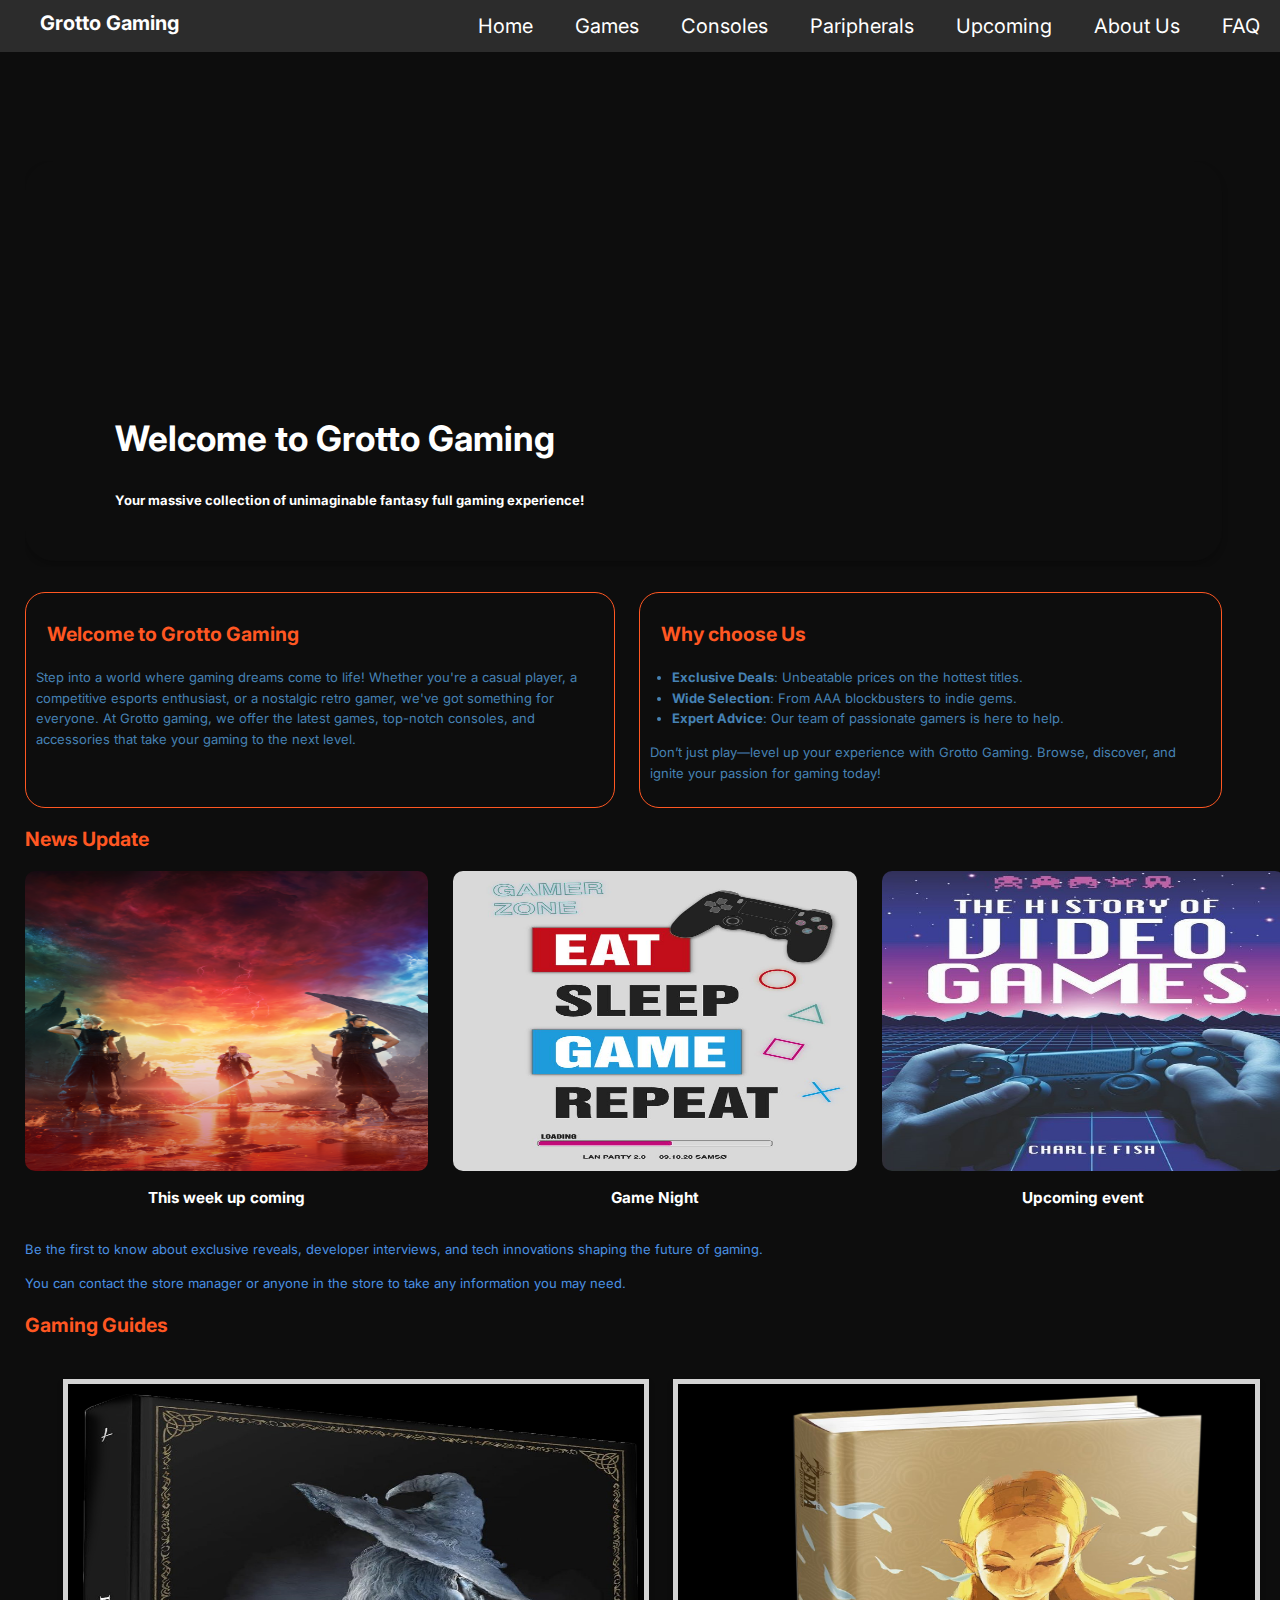
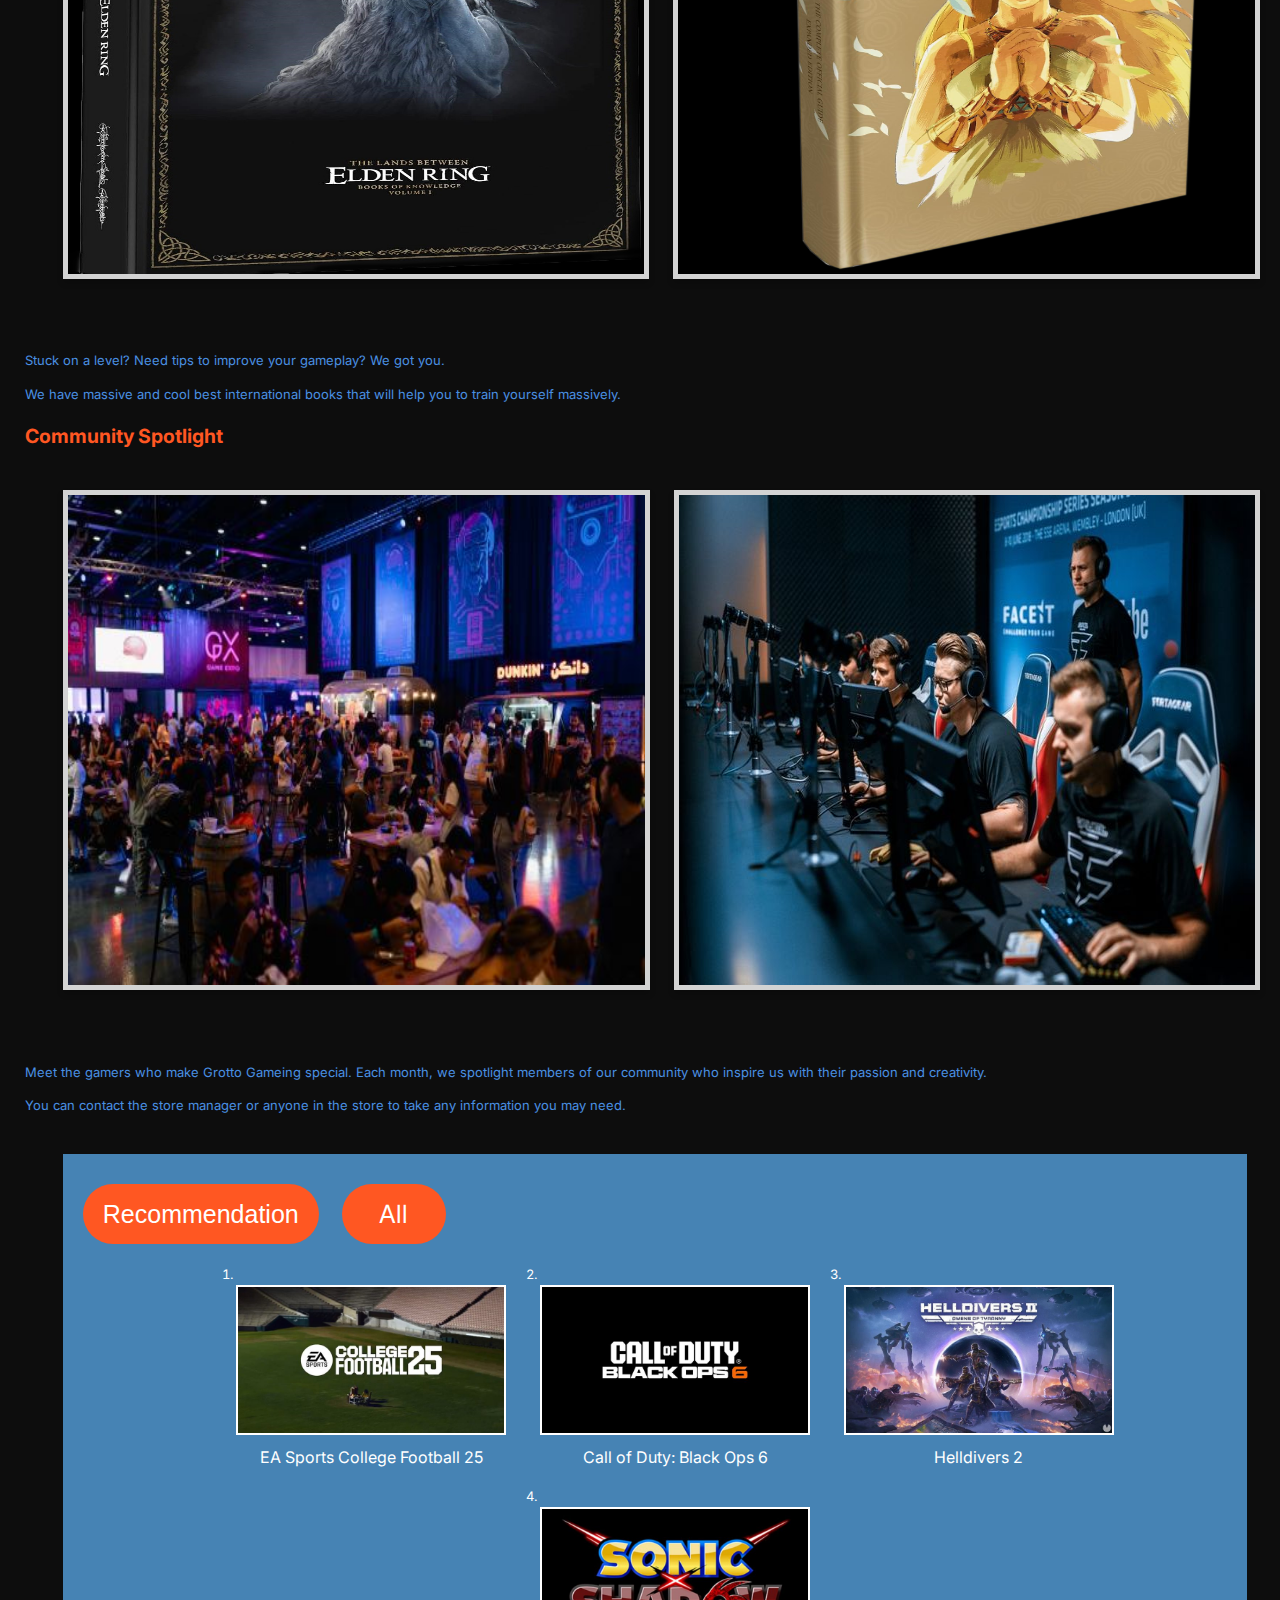
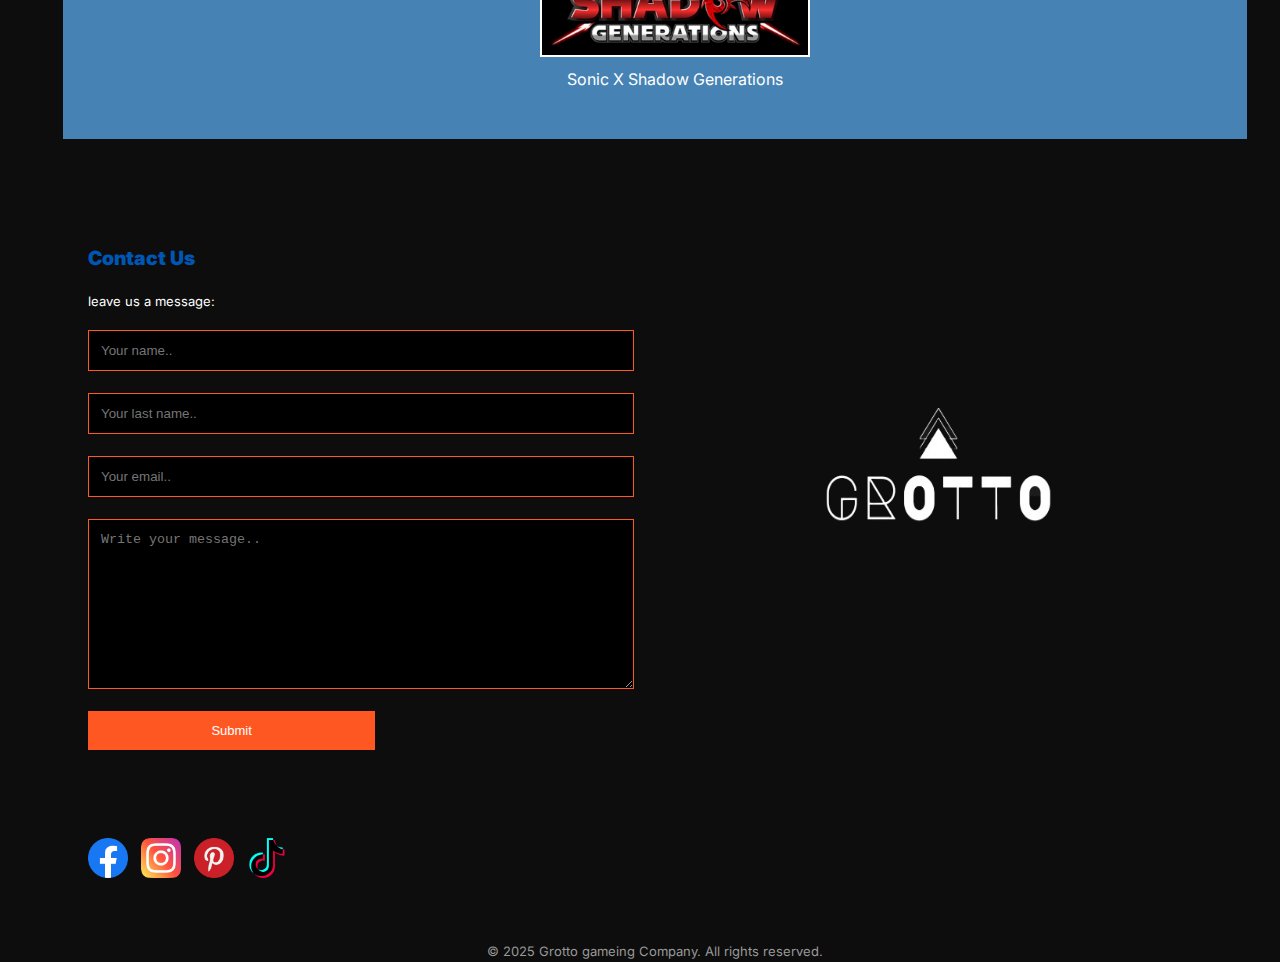
==== commit 00b6fdb5: "Final" ====
--- a/index.html
+++ b/index.html
@@ -52,8 +52,8 @@
     <main class="main_home">
         <div class="home-main-container">
             <!-- https://www.w3schools.com/html/html5_video.asp -->
-            <video autoplay muted loop style="width: 100%;" >
-                <source src="./Image/Home/Home-main.mp4" type="video/mp4" style="width: 100%;">
+            <video autoplay muted loop style="width: 95%;" >
+                <source src="./Image/Home/Home-main.mp4" type="video/mp4" >
                 
                 Your browser does not support the video tag.
             </video>
@@ -150,7 +150,7 @@
             </div>
             <ol>
                 <div class="recommendation-container">
-                    <!-- In the wireframe for the recommendation section, I used a normal numbered list to display the recommendation games. However, it was not goog on website, so it been replaced with a visually appealing banner that showcases the games along with their images. -->
+                    <!-- The recommended titles were displayed in a numbered list, but without accompanying photographs, the website's appearance was unappealing, so a banner featuring pictures was created. -->
                         <div class="recommendation-game">
                             <!-- https://www.pinterest.com/pin/592364157265360217/ -->
                             <li></li><img  class="banner-image" src="./Image/Home/recommend 1.jpg" alt="recommendation 1" >
--- a/styles/main.css
+++ b/styles/main.css
@@ -28,6 +28,9 @@
     position: fixed; /* Keeps the header fixed at the top of the page */
     width: 100%;
     z-index: 1000;/* Ensures the header stays above other elements on the page */
+    margin: 0;
+    left: 0;
+    top: 0;
 
 }
 .navigation-sidenav {
@@ -68,7 +71,7 @@
     color: #ffffff; /* logo font color */
     font-weight: bold;
     position: absolute; /* Place it independently */
-    top: 6px; /* Adjust vertical positioning */
+    top: 10px; /* Adjust vertical positioning */
     left: 60px; /* Adjust horizontal positioning */ 
     font-size: 50px; /* Adjust size */
     z-index: 1100; /* Ensure it appears above other elements */
@@ -100,8 +103,7 @@
 /* Styles for the contact us heading */
 #contact_us { 
     color: #0056b3;
-    text-align: center;/* Center-align the text */
-    font-size:40px;    
+    text-align: center;/* Center-align the text */   
 }
 
 /* Styling for text inside divs within the footer container */
@@ -110,27 +112,27 @@
 }
 /* contact from */
 input[type=text], select, textarea {
-    width: 100%;/* Make input fields span full width */
+    width: 95%;/* Make input fields span full width */
     padding: 12px;
     border: 1px solid #ff5722;/* Set border color to match theme */
     margin-top: 6px;
     margin-bottom: 16px;
     resize: vertical;/* Allow vertical resizing of textarea */
     background-color: #000000;
-    font-size: 30px;
-    color: #333333;   
+    color: #333333; 
+    cursor: pointer;  
 }
 
 /* Styles for email input fields */
 input[type=email] {
-    width: 100%;
+    width: 95%;
     padding: 12px;
     border: 1px solid #ff5722;
     margin-top: 6px;
     margin-bottom: 16px;
     resize: vertical;/* Allow resizing */
     background-color: #000000;
-    font-size:30px;
+    cursor: pointer;
 }
 /* Focus styles */
 input[type=text]:focus {
@@ -154,7 +156,8 @@
     padding: 12px 20px;
     border: none;
     cursor: pointer;
-    height: 65px;
+    width: 50%;
+    height: auto;
     font-size: 100%;
     text-align: center;/* Center-align the button text */
 }
@@ -195,8 +198,8 @@
 
 /* Start of home page */
 /* main imge of the ome page */
-section{
-    margin-top: 5%;
+main{
+    margin-top: 12%;
 }
 .home-main-container{
     margin-top: 100px;
@@ -211,17 +214,19 @@
 video{
     object-fit: cover;  /* Ensures the video covers its container */
     box-shadow: 0px 4px 6px rgba(0, 0, 0, 0.2);/* Adds shadow for video*/
-    
-}
-.game-main-text{
-    
+    border-radius: 30px;
+    
+}
+.game-main-text{ 
     top: 3%;
     text-align: left;
     font-weight: bold;
     bottom: 2%;
 }
 
-
+.game-main-text p{
+    text-align: center;
+}
 /* main imge of the home page */
 /* interoduction  */
 .home-int-container{
@@ -230,7 +235,7 @@
     display: grid;/* Sets layout to grid */
     grid-template-columns: auto auto;/* Two-column layout */
     gap: 2%;
-    width: 100%;
+    width: 95%;
 
 }
 .home-int-container div{
@@ -350,7 +355,7 @@
 /* Individual recommendation buttons */
 .home-recommendation-buttons-buttons {
     padding: 10px 20px;
-    font-size: 16px;
+    font-size: 25px;
     background-color: #FF5722;
     border: none;
     border-radius: 50px; /* Rounds the corners */
@@ -360,7 +365,7 @@
 }
 
 /* Hover effect for recommendation buttons */
-.home-recommendation-buttons-buttons :hover {
+.home-recommendation-buttons-buttons :focus {
     background-color: #21a1f1;
 } 
 #all{
@@ -374,6 +379,9 @@
 /* strart of the game page */
 /* main image */
 /* General reset for box-sizing */
+.game_mine{
+    width: 95%;
+}
 * {
     box-sizing: border-box; /* Ensures padding and border are included in element's total width and height */
 }
@@ -392,7 +400,7 @@
     display: none;/* Ensures only the current slide is visible */
 }
 .game-main-mySlides img{
-    height: 200px;
+    height: 300px;
 }
 /* Add a pointer when hovering over the thumbnail images */
 .cursor {
@@ -469,10 +477,7 @@
     opacity: 0.6;
 }
   
-.game-main-active,
-.game-main-demo:hover {
-    opacity: 1;
-}
+
 /* main image */
 
 /* content of  the games page  */
@@ -482,8 +487,7 @@
     position: relative;
     padding-top: 50px;
     display: flex;
-    gap: 2%;
-    margin: 2%;
+    gap: 2%; 
     flex-wrap: wrap;/* Allows items to wrap to the next line */
     width: 95%;/* Sets container width */
     justify-content: center;
@@ -493,11 +497,10 @@
 }
 /* gmae section */
 .game {
+    margin-left: 0;
     position: relative;
-    background-color: #4682b4;
-    border-radius: 30px;
     border: 1px solid #4a90e2;
-    width: 100%;
+    width: 95%;
     margin-bottom: 10px;
 }
 .game img{
@@ -519,8 +522,9 @@
   text-align: center;
 }
 .game-container-text h4{
-    color: #4682b4;
+    color: #ffffff;
     text-align: center;
+    
 }
 /* end of the games page */
 
@@ -560,15 +564,20 @@
 
 /* main */
 /* Slideshow container */
-
-
+#upcoming{
+    margin-top: 10%;
+    margin-bottom: -5%;
+}
 .up-main-mySlides {display: none;}/* Hide all the images by default */
+.up-main-mySlides img{
+    height: 300px;
+   
+}
 .up-main-slideshow-container {
     max-width: 1000px;/* Limits the maximum width of the slideshow */
     position: relative;
     margin: auto;
-}
-  
+}  
 /* Caption text */
 .up-main-text {
     color: #ffffff;
@@ -673,8 +682,9 @@
 .about-main{
     background-color: #4682B4;
     text-align: center;/* Centers the text */
-    margin-top: 90px;
     font-size: 50px;
+    width: 95%;
+    
 }
 /* Default: Hide the table */
 .about-table {
@@ -682,6 +692,9 @@
 }
 
 /* Branches Section */
+.about-contener div{
+    width: 95%;
+}
 .branchers-text{
     text-align: left;
 }
@@ -723,6 +736,9 @@
 /* End of the about us */
 
 /* FAQ Section Styling */
+#fsq-h1{
+    margin-top: 10%;
+}
 #faq  button, .accordion{
     font-size: 125%;
   
@@ -734,7 +750,7 @@
     color: #ffffff;
     cursor: pointer;/* Change cursor to pointer to indicate interactivity */
     padding: 18px;
-    width: 100%;
+    width: 95%;
     text-align: left;
     outline: none;/* Remove default focus outline */
     transition: 0.4s;/* Smooth transition for hover effects */
@@ -749,7 +765,7 @@
     
 }
 /* Add Question texteria styles */
-#add-q{
+.add-q{
     margin-top:2% ;
     background-color: #000000;
     color: #ffffff;
@@ -766,7 +782,7 @@
 }
 
 /* Add Question button focus state */
-#add-q:focus {
+.add-q:focus {
     background-color: #4682B4;
     color: #ffffff;
 } 
@@ -812,24 +828,21 @@
 }
 
 
-@media screen and (min-width: 1000px)
-{
+@media screen and (min-width: 1000px){
     body{ margin-top: 0;
-        font-size: 50px;
-        width: 100%;
-    }
-    h1{
-        font-size: 200%;
-    }
-    h2{
-        font-size: 90px;
-    }
+        font-size: 13px;
+        width: 100%;
+    }
+    main{
+        top:0;
+    }
+
     /* Hide the hamburger icon */
     #navigation-icon {
         display: none;
     }
 
-    /* Show the navigation links as a horizontal bar */
+    /* Horizontal navigation bar styling */
     #navigation-mySidenav {
         width: 100%; /* Full width for the nav bar */
         height: auto; /* Adjust height to fit content */
@@ -838,54 +851,92 @@
         padding: 0; /* Remove unnecessary padding */
         display: flex; /* Flexbox for horizontal layout */
         flex-direction: row;
-        justify-content: right; /* Center links horizontally */
+        justify-content: flex-end; /* Align links to the right */
         align-items: center; /* Center links vertically */
-        top:0;
-
-    }
-
+        top: 0;
+    }
+    
     /* Style the navigation links */
     #navigation-mySidenav a {
-        margin-right: 10px;
         padding: 10px 20px;
-        font-size: 150%; /* Adjust font size for desktop */
-        color: #ffffff; /* Match the header text color */  
-    }
-
-    
+        font-size: 20px; /* Adjust font size for desktop */
+        color: #ffffff; /* Match the header text color */
+        text-decoration: none; /* Remove underline from links */
+        transition: color 0.3s ease; /* Smooth hover effect */
+    }
+
+    /* Hover effect for links */
+    #navigation-mySidenav a:hover , .logo-text:hover {
+        color: #ff5722; /* Change to a vibrant color on hover */
+    }
+
+    /* Link container for better spacing */
+    #myLinks {
+        display: flex;
+        flex-direction: row; 
+        gap: 2px; /* Space between links */
+    }
 
     /* Remove the close button for desktop view */
     .navigation-sidenav .closebtn {
         display: none;
     }
-    #myLinks{
+
+    
+    .logo-text {
+    
+        top:7px;
+        text-align: left;
+        font-size: 20px;
+        left: 40px; /* Adjust for mobile screens */
+    }
+    /* navigation bar */
+    /* footer */
+    footer{
+        height: 500px;
+        position: relative;
+    }
+    #contact_us{
+        text-align: left;
+        
+    }
+   
+    .footer-container{
+        margin-top: 5%;
         display: flex;
-        flex-direction: row; 
-        gap: 20px;    
-        object-fit: cover;
-    }
-    #myLinks  :hover {
-        color: #FF5722;
-        box-shadow: 0px 4px 15px rgba(106, 13, 173, 0.6); /* Glow effect */
-        font-weight: bold; /* Emphasize */
-
-    }
-    .logo-text {
-        
-        font-size: 90px;
-        left: 40px; /* Adjust for mobile screens */
-    }
-    /* navigation bar */
-
-    /* home section   */
-    video{
-        height: 1500px;
+        width: 100%;
+        gap: 5%;
+    }
+    .footer-container div{
+        width: 100%;
+        height: auto;
+        position: relative;
+    }
+ 
+    /* social media icons flexboxe */
+    .icon-img{
+        width: 40px;
+        height: 40px;
+    
+    }
+    .footer-icon{
+        gap: 13px;
+        margin: 5%;
+    }
+    #footer-logo{
+        justify-items: center;
+        height: 500px;
+    }
+    /* end of the footer */
+     /* home section   */
+     video{
+        height: 400px;
     }
 
     .game-main-text{
         margin-left: 7%;
         position: absolute;
-        top: 3%;
+        top: 40%;
         text-align: left;
         font-weight: bold;
         bottom: 2%;
@@ -893,71 +944,32 @@
     .game-main-text h1{
         color: #ffffff;
         font-size:270%;
-        margin-top: 500px;
+        margin-top: 50px;
         text-align: left;
     }
-    .game-main-text p{
-        
-        object-fit: cover;
-        font-size: 100px;
-    }
-    .game-main-text p{
-        color: #ffffff;
-        object-fit: cover;
-    }
-
-    /* giveing a font sizees */
-    .home-grid-text-h1{
-        font-size: 80px;
-    }
-    .home-grid-text {
-       font-size: 70px;
-       padding: 9px; 
-    }
-    .home-section-heder{
-        font-size: 100px;
-    }
-    .home-section-heder-p{
-        font-size: 70px;
-        padding-left: 10px;
-    }
-    .home-news-container div img{
-        width: 100%;
-        height: 1500px;
-    }
-
-    /* image section */
-    .home-guides-container div img, .home-community-container div img{
-        width: 100%;
-        height: 2000px;
-    }
-    .recommendation-container{
-        height: auto;
-        overflow: hidden;
-    }
-    .recommendation-game p {
-        font-size: 60px;
+     /* 3 section */
+     .home-guides-container div img, .home-community-container div img{
+        width: 100%;
+        height: 500px;
     }
     
     .home-recommendation-buttons-buttons {
         margin-top: 10px;
-        font-size: 100px;   
+      
     }
     #recommendation{
-        width: 850px;
-        height: 150px;
+        height: auto;
     }
     #all{
-        width: 300px;
-        height: 150px;
+        width: 9%;
     }
     /* hover over effect */
-    #all :hover {
+    #all:hover {
         background-color: #4A90e2;
     } 
     .banner-image{
-        width: 950px;
-        height: 600px;
+        width: 270px;
+        height: 150px; 
     }
     .banner-image:hover{
         transform: scale(1.2);
@@ -974,44 +986,24 @@
     }
     /* end of the home page */
 
-    
-    /* game section   */ 
-    #game{
-        font-size: 60px;
-    }
-    /* main image */
+    /* game section   */
+    #game-head{
+        margin-top: 10%;
+    }
+     /* main image */
     .game-main-prev,
     .game-main-next {
-        top: 40%;
-        width: auto;
-        padding: 16px;
-        color: white;
-        font-size: 100px;
+         top: 40%;
+         width: auto;
+         padding: 16px;
+         color: white;
+         font-size: 50px;
     }
     .game-main-mySlides img{
-        height: 1800px;
-    }
-    /* .game-main-mySlides img{
-        height: auto;
-        object-fit: contain; 
-    } */
-    .game-main-numbertext{
-        font-size: 50px;
-    }
-    .game-main-column{
-        height: 100px;
-        margin-bottom: 10%;
-    }
-    .game-main-column img {
-        height: 250px;
-    }
-
+        height: 400px;
+    }
+    /* main image */
     /* game section */
-    #game-head{
-        margin-top: 5%;
-    }
-
-
     .game-container {
         display: flex;
         justify-content: space-around; /* Distribute items evenly */
@@ -1020,31 +1012,28 @@
         gap: 20px; /* Spacing between items */
         padding: 20px;
         width: 100%;
-    } 
+    }
+    
     .game {
-        width: 900px;
+        width: 200px;
+        height: 350px;
         margin-bottom: 0;
-        transition: all 1s ease; /* Adds a smooth transition to all animatable properties */
-        height: 1500px;
+        overflow: hidden; /* Prevent content from overflowing */
+        transition: transform 0.5s ease, all 0.5s ease; /* Smoother transition */
     }
     
     .game img {
-        width: 700px;
-        height: 900px;
-        transition: transform 1s ease; /* Optional: Smooth transformation for the image */
-    }
-    
-    .game:hover {
-        width: 1200px; /* Expands width on hover */
-        height: auto;
+        width: 100px;
+        height: 200px; /* Maintain aspect ratio */
+        transition: transform 0.5s ease; /* Smooth scaling effect */
     }
     
     .game-container-text h4,
     .game-container-text p,
     .game-container-text h3 {
-        opacity: 0; /* Initially hidden using opacity */
-        transform: translateY(10px); /* Slight downward position for animation effect */
-        transition: opacity cubic-bezier(0.075, 0.82, 0.165, 1) ease, transform 1s ease; /* Adds smooth transition to text */
+        opacity: 0; /* Initially hidden */
+        transform: translateY(20px); /* Positioned slightly below */
+        transition: opacity 0.5s ease, transform 0.5s ease; /* Smooth animation */
     }
     
     .game:hover .game-container-text h4,
@@ -1058,41 +1047,29 @@
     .game-container-text h2 {
         display: block;
     }
-    /* Show h5 and p elements when hovering over the image */
+    
+    .game:hover {
+        width: 200px; /* Limit width */
+        height: auto;
+    }
+    
+    /* Remove redundant styles for h4, p, and h3 inside hover */
     .game:hover .game-container-text h4,
     .game:hover .game-container-text p,
     .game:hover .game-container-text h3 {
-        display: block;
-        width: 1200px; 
-        margin-top: -10%;
-        height: auto;
-    }
-
-    .game:hover {
-        width: 1200px; /* Limit width */
-        height: auto;
-        
-    }
-
-    /* Ensure other text remains visible */
-    .game-container-text h2,
-    .game-container-text h3{
-        display: block;
-    }
-    /* end of the game section */
-    /* starting console and peripherals pages */
-    
-    .con-peri-heder{
+        width: 100%; /* Ensure width matches container */
+        margin-top: 0; /* Avoid unnecessary margin changes */
+    }
+     /* starting console and peripherals pages */
+    
+     .con-peri-heder{
         margin-top: 5%;
+       
     }
     .console-peri-containter{
         padding: 30px;
         grid-template-columns: repeat(3, 30%);/* Create a grid with 3 columns, each taking up 30% of the width */
        
-    }
-    .console-peri-containter-img{
-        height: 900px;
-        
     }
     /* Container for the image and overlay */
     .image-conttainer {
@@ -1115,7 +1092,7 @@
         text-align: center;
         padding: 20px;
         padding-top: 100px;
-        font-size: 100px;
+        
     }
   
     /* Show the overlay when hovering over the image */
@@ -1131,16 +1108,11 @@
     }
     /*end of console and peripherals pages */
 
-
     /* up coming page */
-    /* up comeing  section */
-
-    #up-comig{
-        margin-top: 5%;
-        text-align: center;
-        font-size: 60px;
-    }
-    /* main img */
+    /* main  section */
+    #upcoming{
+        margin-top: 10%;  
+    }
     .up-main-slideshow-container {
         max-width: 100%; 
         position: relative;
@@ -1151,30 +1123,17 @@
     /* Caption text */
     .up-main-text {
         color: #ffffff;
-        font-size:200%;
         bottom: 8px;
         width: 100%;
         
     }
-      
-    /* Number text (1/3 etc) */
-    .up-main-numbertext {
-        font-size: 60px;
-    }
-      
-    /* The dots/bullets/indicators */
-    .up-main-dot {
-        height: 50px;
-        width: 50px;
-       
-    }      
     .up-main-mySlides img{
-        height: 1500px;
+        height: 400px;
     }
     /* end of main */
+
     .up-image-container img {
         width: 100%;
-        height: 100%;
         transition: transform 0.3s ease, opacity 0.3s ease;
     }
     
@@ -1194,13 +1153,12 @@
         transition: opacity 0.3s ease;
         padding: 20px;
         box-sizing: border-box;
-        
         color: #f0f0f0;
     }
     
     .up-image-container .up-details p {
         margin: 5px 0;
-        font-size: 60px;
+       
     }
     
     .up-image-container:hover img {
@@ -1210,22 +1168,24 @@
     
     .up-image-container:hover .up-details {
         opacity: 1;/* Make the details fully visible when the image is hovered */
-    }
-    
+    
+    }
+    .up-details p{
+        font-size: 5px;
+    }
     .up-image-container img {
-        width: 1500px;
+        width:350px ;
+        height: 250px;
     }
     .up-image-container {
         position: relative;
         width: 100%;
-        height: 900px;
-    }
-    .up-title{
-        font-size: 70px;
+        
+    }
+    .up-games h2{
+        font-size: 20px;
     }
     /* end of the up coming page */
-
-
 
     /* about us  */
     /* about section */
@@ -1248,28 +1208,24 @@
         justify-items: center;
         
     }
+    
     .about-header{
         width: 30%;
     }
     #about-desc{
         margin-top: 2%;
-        height: 1000px;
+        height: 100px;
         align-items: center;
-        font-size: 110%;
         border-radius: 40px;
     }
-     .about-information, .location-information{
+    .about-information, .location-information{
         margin: 5%;
         justify-self: left;
-        font-size: 60px;
         width: 90%;
     } 
     .branchers{
         width: 100%;
     }
-    .branchers div img{
-        width: 600px;
-    }
     .about-information  h2,  .location-information{
         text-align: left;
     }
@@ -1277,20 +1233,13 @@
         gap: 3%;
         padding-bottom: 5%;
         width: 100%;
-        justify-self: center;
-        
-        
-    }
-    
+        justify-self: center;  
+    }
     .branchers-img{
-        border-radius: 10px;
-        height: 1000px;
-        object-fit: cover;
-        
-    
+        height: 300px;
     }
     /* https://www.w3schools.com/howto/tryit.asp?filename=tryhow_css_zoom_hover */
-        .branchers-img:hover{
+    .branchers-img:hover{
         -ms-transform: scale(1.1); /* IE 9 */
         -webkit-transform: scale(1.1); /* Safari 3-8 */
         transform: scale(1.1); 
@@ -1304,7 +1253,7 @@
     }
     .about-table{
         width: 95%;
-        height: 600px;
+        height: 300px;
         display: table;
     }
     table {
@@ -1312,7 +1261,6 @@
         height: 100%;
         border-collapse: collapse; /* Collapse table borders for a cleaner look */
         margin: 20px 0;
-        font-size: 76px;
         text-align: left;
         color: #fff;
     }
@@ -1340,15 +1288,8 @@
         color: #ffffff;
         
     }
-    
     table tfoot td[colspan="3"] {
         border-top: 2px solid #444;
-    }
-    .branchers-text{
-        text-align: left;
-    }
-    .branchers-text-2{
-        text-align: right;
     }
     /* location section */
     .location{
@@ -1356,12 +1297,12 @@
         gap: 2%;
         width: 100%;
     }
-    
+        
     .first{
         order: 2;/* to shift the position */
     }
     .second{
-        
+            
         order: 1;/* to shift the position */
     }
     .location-des{
@@ -1369,19 +1310,18 @@
         flex-direction: row;
         gap: 2%;
         width: 100%;
-        
         justify-content: center;
     } 
     .location-map{
         width: 100%;
-        height: 1500px;
+        height: 200px;
     }
     /* end of about */
 
-
+        
     /* faq */
-     /* about section */
-     .faq_contener{
+    /* about section */
+    .faq_contener{
         display: flex;
         width: 100%;
         gap: 2%
@@ -1392,66 +1332,15 @@
     }
     /* sift the content of the two plasese */
     .faq_first{
-        order: 2;
+        order: 2;/* to shift the position */
     }
     .faq_second{
         margin-top: 6%;
-        order: 1;
+        order: 1;/* to shift the position */
+    }
+    .faq_first img{
+        height: 100%;
     }
     /* end of faq */
 
-
-    /* footer */
-    footer{
-        height: 1000px;
-        position: relative;
-    }
-    #contact_us{
-        text-align: left;
-        font-size: 100px;
-        
-    }
-   
-    .footer-container{
-        margin-top: 5%;
-        display: flex;
-        width: 100%;
-        gap: 5%;
-        height: 1500px;
-    }
-    .footer-container div{
-        width: 100%;
-        height: auto;
-        position: relative;
-    }
-    .footer-container div p{
-        font-size: 80px;
-    }
-    input[type=text], select, textarea {
-        font-size: 70px;
-    }
-
-    input[type=email] {
-        font-size:70px;
-    }
-    
-    
-      
-    input[type=submit] {
-        height: 70px;
-    }
-    /* social media icons flexboxe */
-    .icon-img{
-        width: 300px;
-        height: 300px;
-    
-    }
-    .footer-icon{
-        gap: 13px;
-        margin: 5%;
-    }
-    #footer-logo{
-        height: 1500px;
-    }
-    /* end of the footer */
 }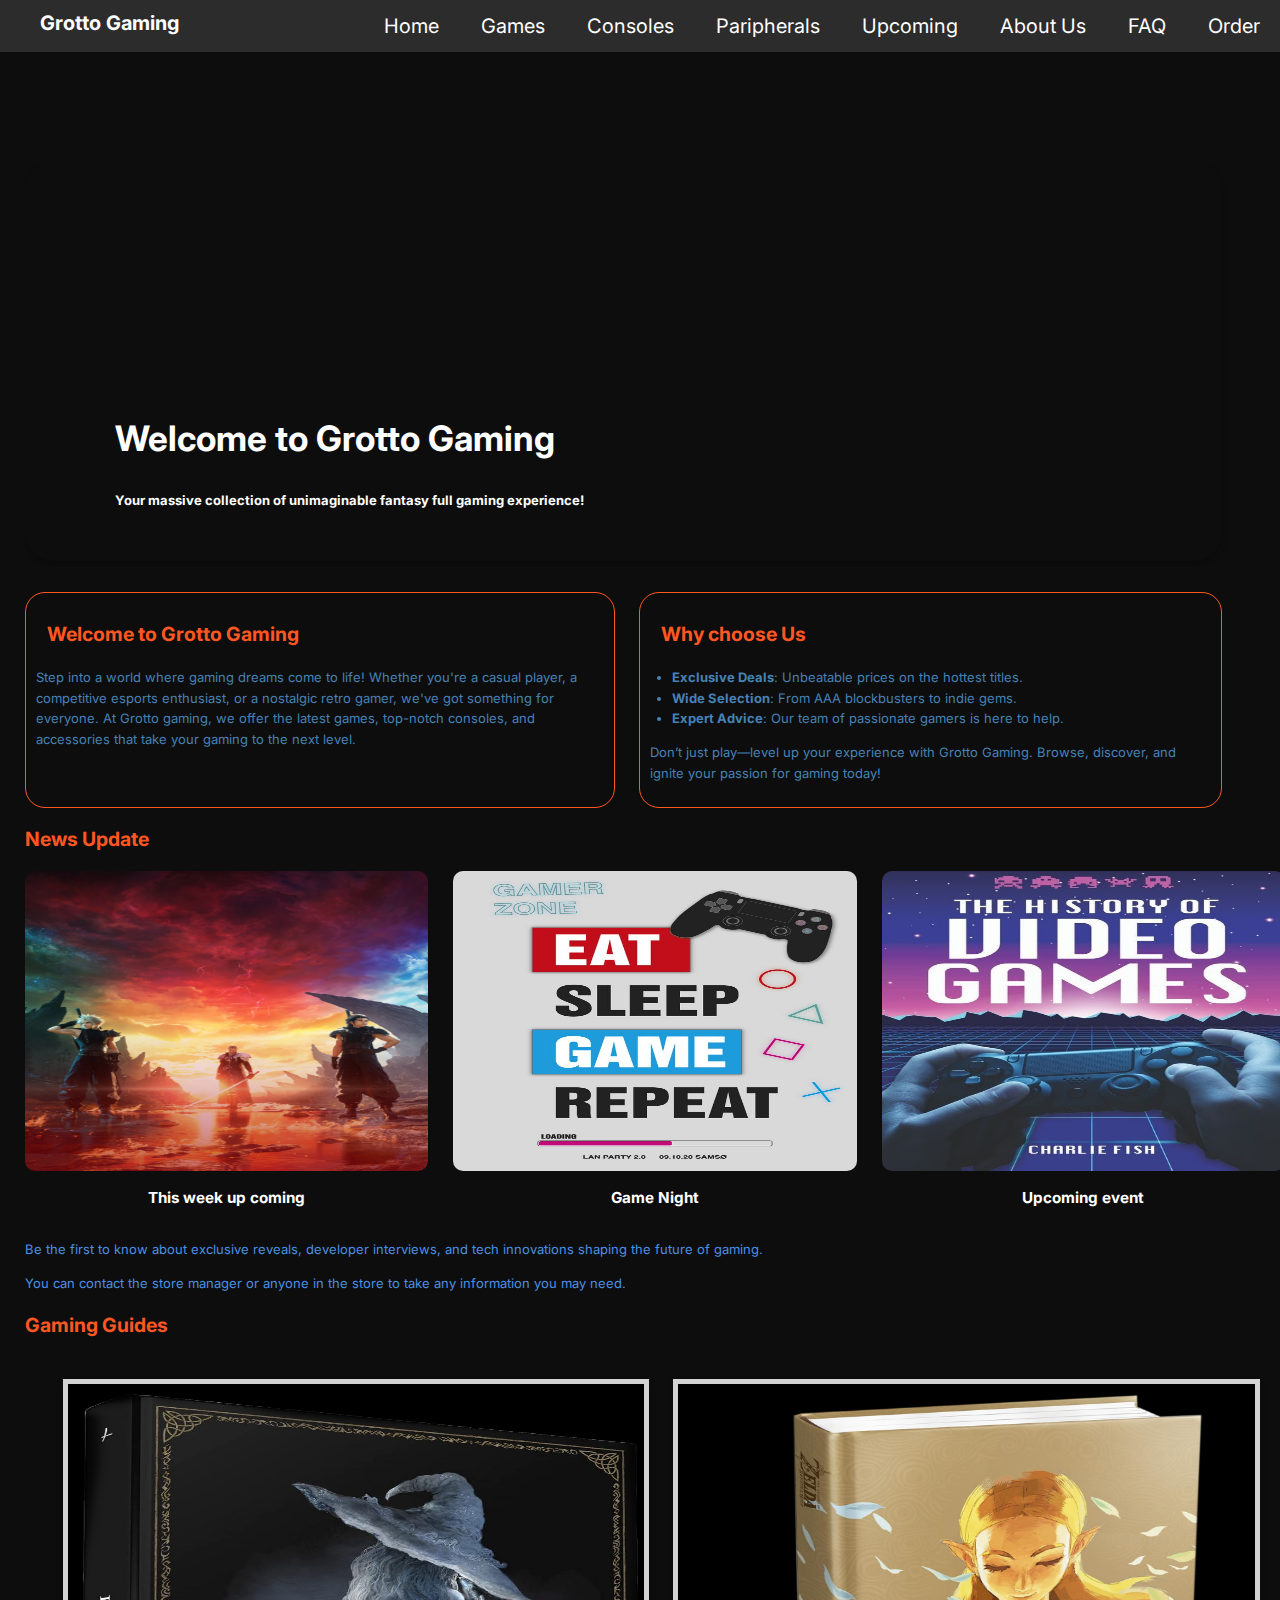
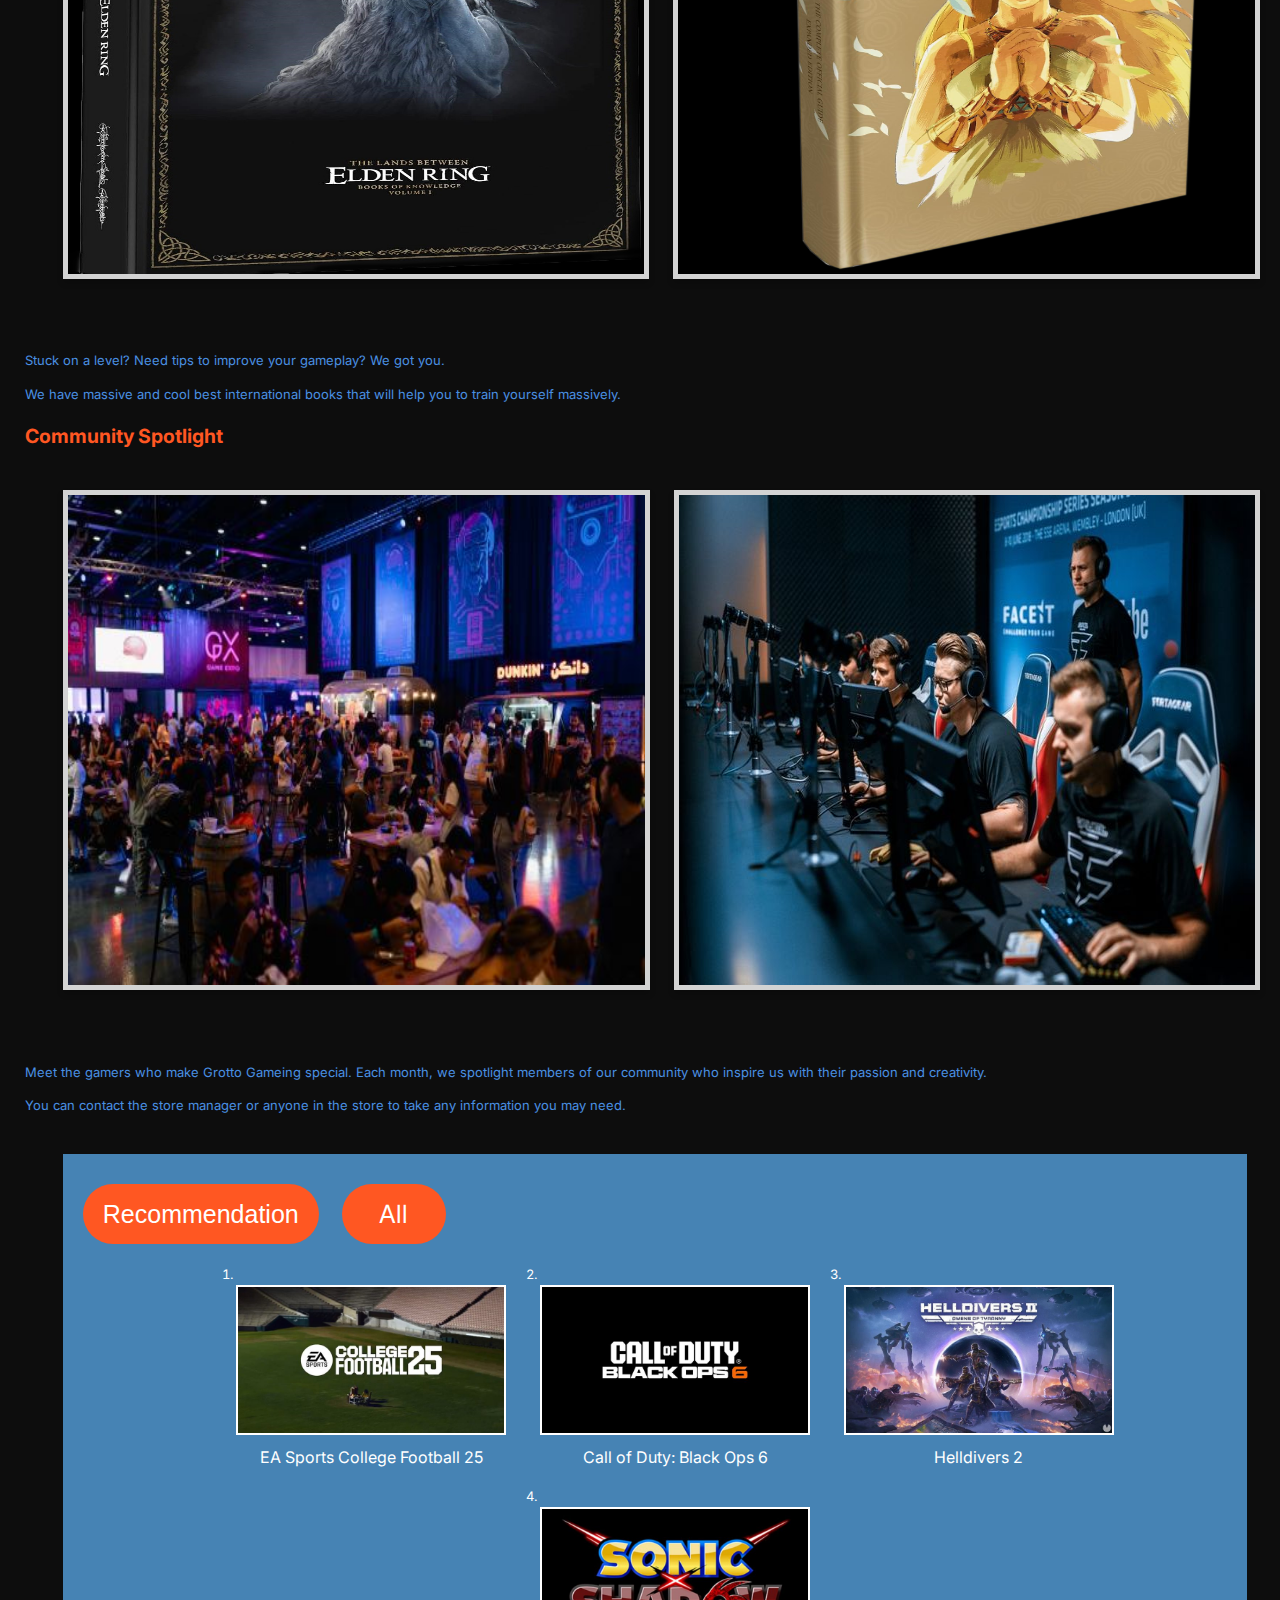
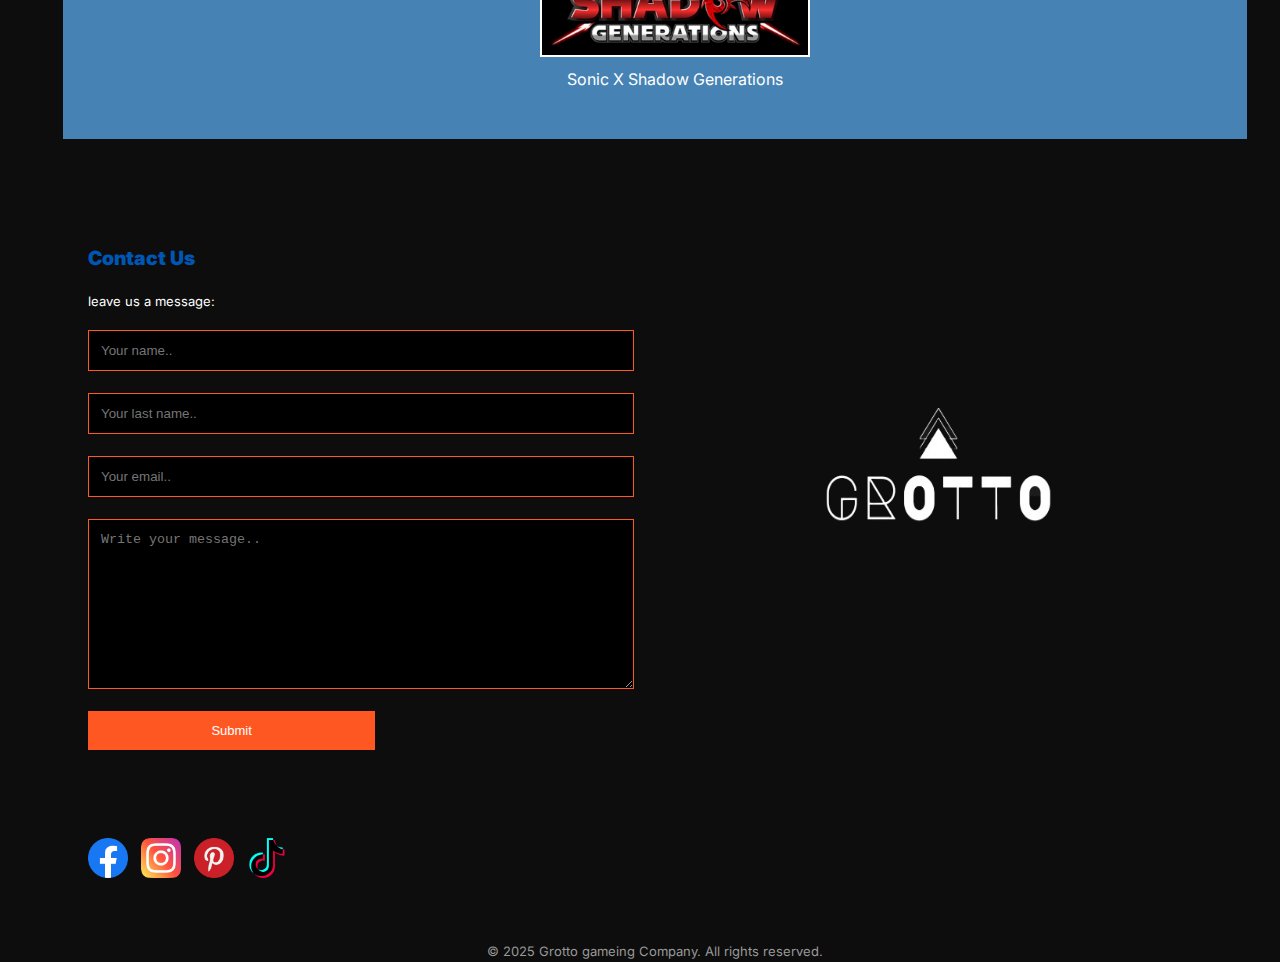
==== commit 0e827343: "Order page" ====
--- a/index.html
+++ b/index.html
@@ -44,6 +44,7 @@
             <a href="./up.html">Upcoming</a>
             <a href="./about.html">About Us</a>
             <a href="./FAQ.html">FAQ</a>
+            <a href="./order.html">Order</a>
           </nav>
         </div>
         <!---------------------------------------------- navigation ------------------------------------------>
@@ -88,7 +89,7 @@
         <!-- I took it down because it wasn't really useful on the website.  -->
             
         <!------------------------------ image navigation butterns  ------------------------------------------------->  
-        </div>
+        
         <!---------------------------------------- 3 sections in the home page  ------------------------------------->
         <div class="home-3-section-container">
             <h2 class="home-section-heder">News Update</h2>
@@ -201,7 +202,7 @@
         <!-- https://www.flaticon.com/ -->
         <div class="footer-icon">
             <div class="icon"><img class="icon-img" src="./Image/Footer/facebook.png" alt="icon img 1" ></div>
-            <div class="icon"><img class="icon-img" src="./Image/Footer/instagram.png"alt="icon img 2"></div>
+            <div class="icon"><img class="icon-img" src="./Image/Footer/instagram.png" alt="icon img 2"></div>
             <div class="icon"><img class="icon-img" src="./Image/Footer/pinterest.png" alt="icon img 3"></div>
             <div class="icon"><img class="icon-img" src="./Image/Footer/tik-tok.png" alt="icon img 5" ></div>
         </div> 
